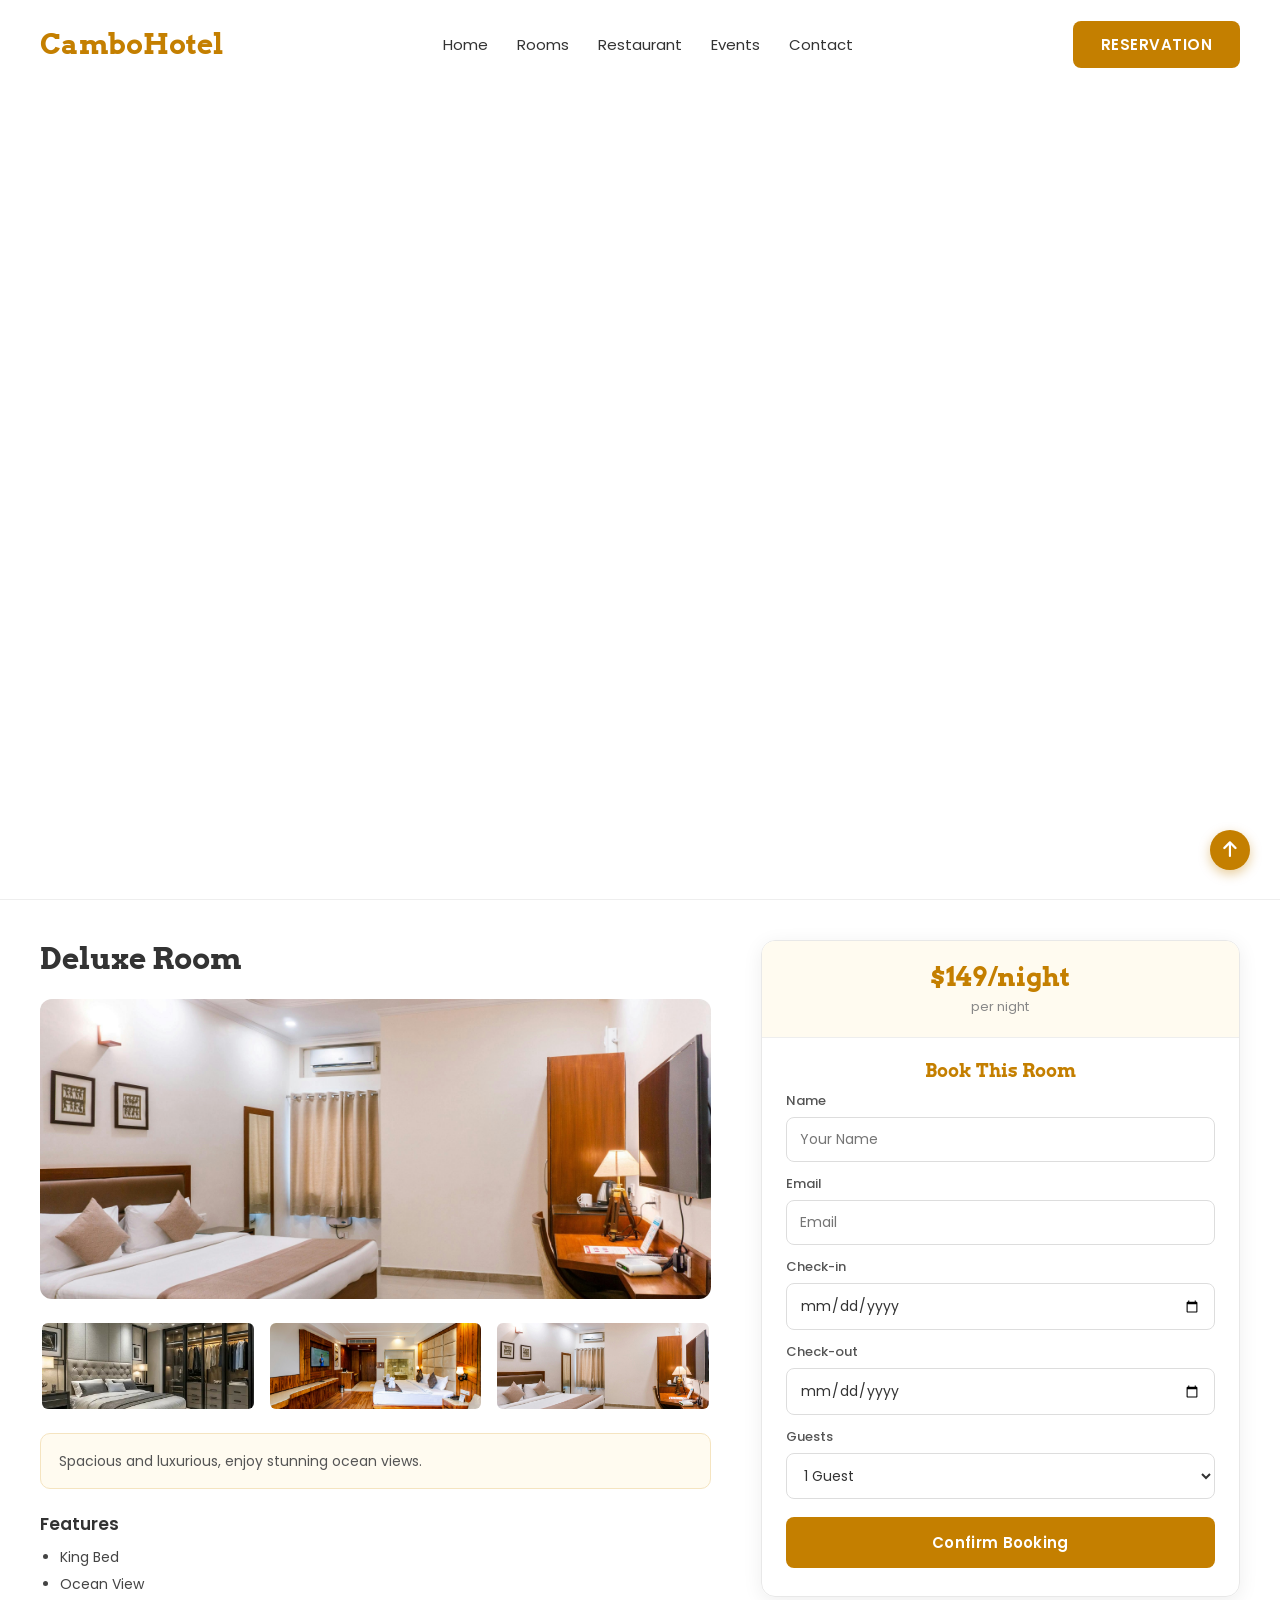
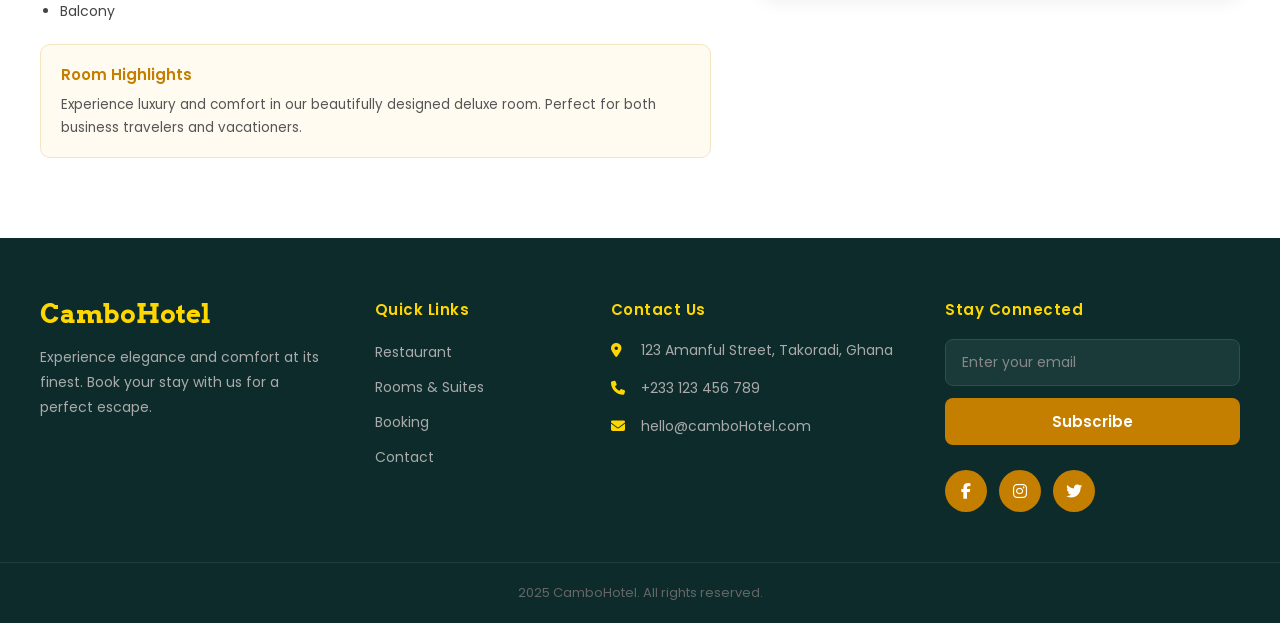
==== booking.html @ f1bf01c2 "Added some new files and css" ====
<!DOCTYPE html>
<html lang="en">
<head>
  <meta charset="UTF-8" />
  <meta name="viewport" content="width=device-width, initial-scale=1.0" />
  <title>CamboHotel - Book a Room</title>
  <link rel="stylesheet" href="css/style.css" />
  <link rel="stylesheet" href="css/booking.css" />
  <link rel="stylesheet" href="https://cdnjs.cloudflare.com/ajax/libs/font-awesome/6.5.0/css/all.min.css" />
</head>
<body id="top">

  <!-- Back to Top -->
  <div class="top-arrow">
    <a href="#top"><i class="fa-solid fa-arrow-up"></i></a>
  </div>

  <!-- ======== NAVBAR ======== -->
  <header class="booking-header">
    <div class="container">
      <div class="navbar">
        <div class="logo"><h2>CamboHotel</h2></div>
        <div class="menu-toggle" id="menu-toggle"><i class="fa-solid fa-bars"></i></div>
        <nav id="nav-menu">
          <ul>
            <li><a href="index.html">Home</a></li>
            <li><a href="rooms.html">Rooms</a></li>
            <li><a href="restaurant.html">Restaurant</a></li>
            <li><a href="events.html">Events</a></li>
            <li><a href="contact.html">Contact</a></li>
          </ul>
        </nav>
        <button class="btn desktop-btn">RESERVATION</button>
      </div>
    </div>
  </header>

  <!-- ======== BOOKING MAIN ======== -->
  <main class="booking-main">
    <div class="container">

      <div class="booking-grid">

        <!-- LEFT: Room Details -->
        <div class="booking-details">

          <h1 class="room-title">Deluxe Room</h1>

          <!-- Main image -->
          <div class="room-main-img">
            <img src="images/deluxe.jpg" alt="Deluxe Room" id="mainRoomImg" />
          </div>

          <!-- Thumbnails -->
          <div class="room-thumbs">
            <img src="images/standard.jpg" alt="Thumb 1" onclick="changeMain(this)" />
            <img src="images/executive.jpg" alt="Thumb 2" onclick="changeMain(this)" />
            <img src="images/deluxe.jpg" alt="Thumb 3" onclick="changeMain(this)" />
          </div>

          <!-- Description -->
          <div class="room-desc-box">
            <p>Spacious and luxurious, enjoy stunning ocean views.</p>
          </div>

          <!-- Features -->
          <div class="room-features">
            <h2>Features</h2>
            <ul>
              <li>King Bed</li>
              <li>Ocean View</li>
              <li>Balcony</li>
            </ul>
          </div>

          <!-- Highlights -->
          <div class="room-highlights">
            <h3>Room Highlights</h3>
            <p>Experience luxury and comfort in our beautifully designed deluxe room. Perfect for both business travelers and vacationers.</p>
          </div>

        </div>

        <!-- RIGHT: Booking Form -->
        <div class="booking-form-col">
          <div class="price-banner">
            <span class="price-amount">$149/night</span>
            <span class="price-label">per night</span>
          </div>

          <h2 class="book-title">Book This Room</h2>

          <form class="book-form">
            <label for="bk-name">Name</label>
            <input type="text" id="bk-name" placeholder="Your Name" />

            <label for="bk-email">Email</label>
            <input type="email" id="bk-email" placeholder="Email" />

            <label for="bk-checkin">Check-in</label>
            <input type="date" id="bk-checkin" />

            <label for="bk-checkout">Check-out</label>
            <input type="date" id="bk-checkout" />

            <label for="bk-guests">Guests</label>
            <select id="bk-guests">
              <option>1 Guest</option>
              <option>2 Guests</option>
              <option>3 Guests</option>
              <option>4 Guests</option>
            </select>

            <button type="submit" class="confirm-btn">Confirm Booking</button>
          </form>
        </div>

      </div>
    </div>
  </main>


  <!-- ======== FOOTER ======== -->
  <footer class="footer">
    <div class="container">
      <div class="footer-grid">
        <div class="footer-col">
          <h2>CamboHotel</h2>
          <p>Experience elegance and comfort at its finest. Book your stay with us for a perfect escape.</p>
        </div>
        <div class="footer-col">
          <h3>Quick Links</h3>
          <ul>
            <li><a href="restaurant.html">Restaurant</a></li>
            <li><a href="rooms.html">Rooms & Suites</a></li>
            <li><a href="booking.html">Booking</a></li>
            <li><a href="contact.html">Contact</a></li>
          </ul>
        </div>
        <div class="footer-contact">
          <h3>Contact Us</h3>
          <p><i class="fa-solid fa-location-dot"></i> 123 Amanful Street, Takoradi, Ghana</p>
          <p><i class="fa-solid fa-phone"></i> +233 123 456 789</p>
          <p><i class="fa-solid fa-envelope"></i> hello@camboHotel.com</p>
        </div>
        <div class="footer-col">
          <h3>Stay Connected</h3>
          <div class="connect">
            <input type="email" placeholder="Enter your email" />
            <button type="button">Subscribe</button>
          </div>
          <div class="social-icons">
            <a href="#" aria-label="Facebook"><i class="fa-brands fa-facebook-f"></i></a>
            <a href="#" aria-label="Instagram"><i class="fa-brands fa-instagram"></i></a>
            <a href="#" aria-label="Twitter"><i class="fa-brands fa-twitter"></i></a>
          </div>
        </div>
      </div>
    </div>
    <div class="footer-bottom">
      <p> 2025 CamboHotel. All rights reserved.</p>
    </div>
  </footer>

  <script src="js/script.js"></script>
</body>
</html>
---- css/style.css ----
@import url('https://fonts.googleapis.com/css2?family=Arvo:ital,wght@0,400;0,700;1,400;1,700&family=Poppins:wght@300;400;500;600;700&display=swap');


*{
    margin: 0;
    padding: 0;
    box-sizing: border-box;
    text-decoration: none;
    font-family: 'Poppins', sans-serif;
}

body {
    overflow-x: hidden;
    color: #333;
}

.container {
    max-width: 1240px;
    margin: auto;
    padding: 0 20px;
}



.top-arrow {
    position: fixed;
    bottom: 30px;
    right: 30px;
    width: 40px;
    height: 40px;
    background: #c47f00;
    color: white;
    display: flex;
    align-items: center;
    justify-content: center;
    border-radius: 50%;
    font-size: 18px;
    cursor: pointer;
    z-index: 1000;
    transition: background 0.3s ease;
    box-shadow: 0 4px 12px rgba(196,127,0,0.4);
}

.top-arrow:hover { background: orange; }
.top-arrow a { color: white; line-height: 1; }

.navbar {
    display: flex;
    align-items: center;
    justify-content: space-between;
    padding: 21px 0;
    position: relative;
}

.logo h2 {
    font-size: 28px;
    color: gold;
    font-family: 'Arvo', serif;
}

nav ul {
    list-style: none;
    display: flex;
    gap: 5px;
}

nav li {
    display: inline-block;
    margin: 0 12px;
}

nav a {
    color: white;
    cursor: pointer;
    font-size: 15px;
    transition: color 0.3s ease;
}

nav a:hover,
nav a.active {
    color: gold;
    text-decoration: underline;
}


.btn {
    color: white;
    background: #c47f00;
    padding: 12px 28px;
    border-radius: 8px;
    border: none;
    outline: none;
    font-size: 15px;
    font-weight: 600;
    cursor: pointer;
    transition: background 0.3s ease;
    letter-spacing: 0.5px;
}

.btn:hover { background: orange; }

.menu-toggle {
    display: none;
    font-size: 24px;
    color: white;
    cursor: pointer;
}


/* ----------------- HEADER------------- */
header {
    background: linear-gradient(rgba(0,0,0,0.52), rgba(0,0,0,0.52)), url(../images/bg.jpg);
    height: 100vh;
    width: 100%;
    color: whitesmoke;
    background-size: cover;
    background-position: center;
    position: relative;
}

.head-content {
    display: flex;
    align-items: center;
    justify-content: space-between;
    gap: 40px;
    padding: 120px 0 90px;
}

.head-details {
    flex: 1;
    max-width: 520px;
}

.head-details h2 {
    font-size: 58px;
    color: white;
    font-family: 'Arvo', serif;
    font-weight: 700;
    line-height: 1.15;
    margin-bottom: 18px;
}

.head-details p {
    font-size: 16px;
    color: rgba(255,255,255,0.88);
    line-height: 1.7;
    margin-bottom: 30px;
    max-width: 420px;
}

.head-btn {
    background: #c47f00;
    color: white;
    padding: 13px 32px;
    border-radius: 8px;
    border: none;
    font-size: 15px;
    font-weight: 600;
    cursor: pointer;
    transition: background 0.3s ease;
    letter-spacing: 0.5px;
}

.head-btn:hover { background: orange; }


.head-form {
    flex: 0 0 360px;
    background: white;
    border-radius: 12px;
    padding: 30px 28px 28px;
    color: #333;
}

.head-form h3 {
    font-size: 18px;
    font-weight: 700;
    color: #c47f00;
    font-family: 'Arvo', serif;
    margin-bottom: 20px;
    text-align: center;
}

.head-form form {
    display: flex;
    flex-direction: column;
    gap: 16px;
}

.form-row {
    display: grid;
    grid-template-columns: 1fr 1fr;
    gap: 14px;
}

.head-form label {
    display: flex;
    flex-direction: column;
    gap: 6px;
    font-size: 12px;
    color: #555;
    font-weight: 500;
}

.head-form label span {
    display: flex;
    align-items: center;
    gap: 5px;
    color: #555;
    font-size: 12px;
}

.head-form label span i {
    color: #c47f00;
    font-size: 11px;
}

.head-form input[type="date"],
.head-form input[type="number"] {
    padding: 10px 12px;
    border: 1px solid #ddd;
    border-radius: 7px;
    font-size: 14px;
    color: #333;
    outline: none;
    width: 100%;
    transition: border-color 0.3s ease;
    background: white;
}

.head-form input[type="date"]:focus,
.head-form input[type="number"]:focus {
    border-color: #c47f00;
}

.check-btn {
    width: 100%;
    padding: 14px;
    background: #c47f00;
    color: white;
    border: none;
    border-radius: 8px;
    font-size: 14px;
    font-weight: 700;
    letter-spacing: 0.8px;
    cursor: pointer;
    transition: background 0.3s ease;
    margin-top: 4px;
}

.check-btn:hover { background: orange; }


/* ----------------------- ROOMS STYLING-------------------- */
header.rooms-header {
    background: linear-gradient(rgba(0,0,0,0.52), rgba(0,0,0,0.52)), url(../images/bg.jpg);
    height: 300px;
    background-size: cover;
    background-position: center;
    color: white;
}

.rooms-hero-content {
    display: flex;
    align-items: center;
    justify-content: center;
    height: calc(300px - 80px); /* subtract navbar height */
}

.rooms-hero-content h1 {
    font-size: 56px;
    font-family: 'Arvo', serif;
    font-weight: 700;
    color: white;
    text-align: center;
}


/* ------------------FILTER BAR STYLING----------------- */
.filter-bar {
    background: #fff;
    border-bottom: 1px solid #eee;
    padding: 18px 0;
}

.filter-inner {
    display: flex;
    align-items: center;
    justify-content: space-between;
    gap: 16px;
    flex-wrap: wrap;
}

.filter-label {
    font-size: 14px;
    font-weight: 600;
    color: #c47f00;
    display: flex;
    align-items: center;
    gap: 7px;
}

.filter-selects {
    display: flex;
    gap: 12px;
}

.filter-selects select {
    padding: 10px 16px;
    border: 1px solid #ddd;
    border-radius: 8px;
    font-size: 14px;
    color: #333;
    background: white;
    cursor: pointer;
    outline: none;
    transition: border-color 0.3s ease;
    font-family: 'Poppins', sans-serif;
    appearance: auto;
}

.filter-selects select:focus {
    border-color: #c47f00;
}


/* --------------------WHY STAY + ROOMS SECTION--------------------- */
.rooms {
    padding: 50px 0 60px;
}

.why-stay {
    text-align: center;
    margin-bottom: 50px;
}

.why-stay h2 {
    font-size: 28px;
    color: #c47f00;
    font-family: 'Arvo', serif;
    margin-bottom: 25px;
}

.why-stay h2::after {
    content: "";
    width: 50px;
    height: 3px;
    background: #c47f00;
    display: block;
    margin: 8px auto 0;
    border-radius: 2px;
}

.why-icons {
    display: flex;
    justify-content: center;
    gap: 90px;
    flex-wrap: wrap;
}

.why-icons div { text-align: center; }

.why-icons i {
    font-size: 28px;
    color: #c47f00;
    margin-bottom: 10px;
    display: block;
}

.why-icons p {
    font-size: 14px;
    color: #555;
}

.rooms-title {
    text-align: center;
    margin-bottom: 40px;
}

.rooms-title h2 {
    font-size: 32px;
    color: #c47f00;
    font-family: 'Arvo', serif;
}

.rooms-content {
    display: flex;
    justify-content: center;
    align-items: stretch;
    gap: 30px;
    flex-wrap: wrap;
}

.rooms-card {
    background-color: white;
    color: #333;
    border-radius: 12px;
    width: 300px;
    display: flex;
    flex-direction: column;
    box-shadow: 0 10px 25px rgba(0,0,0,0.1);
    transition: transform 0.3s ease, box-shadow 0.3s ease;
    overflow: hidden;
}

.rooms-card:hover {
    transform: translateY(-8px);
    box-shadow: 0 18px 40px rgba(0,0,0,0.15);
}

.rooms-card img {
    width: 100%;
    height: 200px;
    object-fit: cover;
    display: block;
}

.card-body {
    padding: 20px;
    display: flex;
    flex-direction: column;
    gap: 8px;
    flex: 1;
}

.card-body h3 {
    font-size: 20px;
    color: #c47f00;
    margin-bottom: 6px;
    font-family: 'Arvo', serif;
}

.card-body p {
    font-size: 14px;
    color: #555;
}

.card-body p i {
    color: #c47f00;
    margin-right: 8px;
    width: 16px;
}

.card-body .btn {
    margin-top: auto;
    width: 100%;
    text-align: center;
    border-radius: 8px;
    font-size: 15px;
    padding: 13px;
}


/* -----------------GALLERY STYLING------------------- */
.gallery {
    padding: 40px 0 60px;
    background: #f9f9f9;
}

.gallery-title {
    text-align: center;
    margin-bottom: 35px;
}

.gallery-title h2 {
    font-size: 32px;
    color: #c47f00;
    font-family: 'Arvo', serif;
}

.gallery-grid {
    display: grid;
    grid-template-columns: repeat(3, 1fr);
    gap: 16px;
}

.gallery-item {
    border-radius: 10px;
    overflow: hidden;
    height: 220px;
}

.gallery-item img {
    width: 100%;
    height: 100%;
    object-fit: cover;
    display: block;
    transition: transform 0.4s ease;
}

.gallery-item:hover img { transform: scale(1.07); }


/* ------------------TESTIMONIALS STYLING -------------------------- */
.testimonials {
    padding: 60px 0;
    background: white;
}

.testimonials-title {
    text-align: center;
    margin-bottom: 40px;
}

.testimonials-title h2 {
    font-size: 32px;
    color: #c47f00;
    font-family: 'Arvo', serif;
}

.testimonial-slider {
    max-width: 560px;
    margin: 0 auto;
    position: relative;
    min-height: 180px;
}

.testimonial-card {
    display: none;
    flex-direction: column;
    align-items: center;
    text-align: center;
    background: #fff;
    border: 1px solid #f0e0c0;
    border-radius: 14px;
    padding: 36px 40px 28px;
    box-shadow: 0 6px 24px rgba(196,127,0,0.09);
}

.testimonial-card.active { display: flex; }

.guest-photo {
    width: 64px;
    height: 64px;
    border-radius: 50%;
    object-fit: cover;
    border: 3px solid #c47f00;
    margin-bottom: 16px;
    background: #eee;
}

.testimonial-text {
    font-size: 15px;
    color: #444;
    font-style: italic;
    line-height: 1.7;
    margin-bottom: 14px;
}

.guest-name {
    font-size: 14px;
    font-weight: 600;
    color: #c47f00;
}

.testimonial-dots {
    display: flex;
    justify-content: center;
    gap: 8px;
    margin-top: 22px;
}

.dot {
    width: 10px;
    height: 10px;
    background: #ddd;
    border-radius: 50%;
    cursor: pointer;
    transition: background 0.3s ease;
    border: none;
}

.dot.active { background: #c47f00; }


/* --------------------CTA + VIDEO STYLING------------------- */
.cta-video {
    background: #f5f5f5;
    padding: 60px 0;
}

.cta-video-grid {
    display: grid;
    grid-template-columns: 1fr 1fr;
    gap: 50px;
    align-items: center;
}

.cta-content h2 {
    font-size: 36px;
    color: #c47f00;
    font-family: 'Arvo', serif;
    line-height: 1.2;
    margin-bottom: 18px;
}

.cta-content p {
    font-size: 15px;
    color: #666;
    line-height: 1.8;
    margin-bottom: 28px;
    max-width: 380px;
}

.cta-video-wrap {
    border-radius: 12px;
    overflow: hidden;
    box-shadow: 0 10px 40px rgba(0,0,0,0.15);
}

.cta-video-wrap iframe {
    display: block;
    border-radius: 12px;
}

/* --------CONTACT STYLING----------- */

.contact-header {
    background: white;
    height: auto;
}

/* MAIN GRID */
.contact-content {
    padding: 60px 0 80px;
    display: grid;
    grid-template-columns: 1fr 1fr;
    gap: 50px;
    align-items: start;
}


.contact-title {
    grid-column: 1 / -1;
    text-align: center;
    margin-bottom: 20px;
}

.contact-title h1 {
    font-size: 42px;
    color: #c47f00;
    font-family: 'Arvo', serif;
    font-weight: 700;
}

.contact-title h1::after {
    content: "";
    display: block;
    width: 60px;
    height: 3px;
    background: #c47f00;
    margin: 10px auto 0;
}


.contact-detailsright {
    grid-column: 1; 
}

.contact-detailsright p {
    display: flex;
    gap: 14px;
    font-size: 16px;
    color: #444;
}

.contact-detailsright i {
    color: #c47f00;
}

/* RIGHT SIDE (FORM) */
.contact-detailsleft {
    grid-column: 2; 
    background: #fff;
    border: 1px solid #f0e0c0;
    border-radius: 16px;
    padding: 20px 20px;
    box-shadow: 0 8px 32px rgba(196, 127, 0, 0.10);
    height: fit-content;
}

/* FORM */
.contact-detailsleft form {
    display: flex;
    flex-direction: column;
    gap: 10px;
}

.contact-detailsleft input,
.contact-detailsleft textarea {
    padding: 10px 10px;
    border: 1px solid #ddd;
    border-radius: 9px;
    font-size: 15px;
    background: #fafafa;
    width: 100%;
}

.contact-detailsleft textarea {
    min-height: 80px;
    resize: vertical;
}

/* BUTTON */
.send-btn {
    display: inline-block;
    background: #c47f00;
    color: white;
    padding: 12px;
    border-radius: 9px;
    text-align: center;
    cursor: pointer;
}

.send-btn:hover {
    background: orange;
}
header.events-header {
  background: #fff;
  border-bottom: 1px solid #eee;
  position: sticky;
  top: 0;
  z-index: 100;
}
 
header.events-header .logo h2 { color: #c47f00; }
header.events-header nav a { color: #333; }
header.events-header nav a:hover,
header.events-header nav a.active { color: #c47f00; text-decoration: underline; }
header.events-header .menu-toggle { color: #333; }
 
/* -------- EVENTS MAIN -------- */
.events-main {
  background: #fff;
  padding: 50px 0 80px;
}
 
.events-title {
  text-align: center;
  margin-bottom: 44px;
}
 
.events-title h1 {
  font-size: 46px;
  font-family: 'Arvo', serif;
  font-weight: 700;
  color: #c47f00;
}
 
/* -------- EVENTS CARDS GRID -------- */
.events-content {
  display: flex;
  justify-content: center;
  align-items: stretch;
  gap: 30px;
  flex-wrap: wrap;
}
 
/* -------- SINGLE EVENT CARD -------- */
.events-card {
  background: #fff;
  border-radius: 14px;
  width: 340px;
  display: flex;
  flex-direction: column;
  overflow: hidden;
  box-shadow: 0 4px 20px rgba(0,0,0,0.10);
  transition: transform 0.3s ease, box-shadow 0.3s ease;
  color: #333;
}
 
.events-card:hover {
  transform: translateY(-6px);
  box-shadow: 0 14px 36px rgba(0,0,0,0.15);
}
 
.events-card img {
  width: 100%;
  height: 220px;
  object-fit: cover;
  display: block;
}
 
/* -------- CARD BODY -------- */
.events-card .card-body {
  padding: 22px 22px 26px;
  display: flex;
  flex-direction: column;
  gap: 10px;
  flex: 1;
}
 
.events-card .card-body h3 {
  font-size: 19px;
  font-family: 'Arvo', serif;
  color: #c47f00;
  margin-bottom: 2px;
}
 
.events-card .card-body .event-date {
  font-size: 13.5px;
  color: #444;
  font-weight: 400;
}
 
.events-card .card-body .event-desc {
  font-size: 13.5px;
  color: #666;
  line-height: 1.65;
}

/* -------- BOOKING NAVBAR (light bg) -------- */
header.booking-header {
  background: #fff;
  border-bottom: 1px solid #eee;
  position: sticky;
  top: 0;
  z-index: 100;
}
 
header.booking-header .logo h2 { color: #c47f00; }
header.booking-header nav a { color: #333; }
header.booking-header nav a:hover,
header.booking-header nav a.active { color: #c47f00; text-decoration: underline; }
header.booking-header .menu-toggle { color: #333; }
 
/* -------- BOOKING MAIN -------- */
.booking-main {
  background: #fff;
  padding: 40px 0 80px;
}
 
/* -------- TWO-COLUMN GRID -------- */
.booking-grid {
  display: grid;
  grid-template-columns: 1.4fr 1fr;
  gap: 50px;
  align-items: start;
}
 
/* ======== LEFT: ROOM DETAILS ======== */
.booking-details { display: flex; flex-direction: column; gap: 22px; }
 
.room-title {
  font-size: 30px;
  font-family: 'Arvo', serif;
  font-weight: 700;
  color: #333;
}
 
/* Main image */
.room-main-img {
  border-radius: 12px;
  overflow: hidden;
  width: 100%;
}
 
.room-main-img img {
  width: 100%;
  height: 300px;
  object-fit: cover;
  display: block;
  cursor: pointer;
  transition: transform 0.4s ease;
}
.room-main-img img:hover { transform: scale(1.02); }
 
/* Thumbnails */
.room-thumbs {
  display: flex;
  gap: 12px;
}
 
.room-thumbs img {
  width: calc(33.33% - 8px);
  height: 90px;
  object-fit: cover;
  border-radius: 8px;
  cursor: pointer;
  border: 2px solid transparent;
  transition: border-color 0.2s ease, opacity 0.2s ease;
}
.room-thumbs img:hover { border-color: #c47f00; opacity: 0.88; }
 
/* Description box */
.room-desc-box {
  background: #fffbf0;
  border-radius: 10px;
  padding: 16px 18px;
  font-size: 14px;
  color: #555;
  line-height: 1.6;
  border: 1px solid #f5e4c0;
}
 
/* Features */
.room-features h2 {
  font-size: 17px;
  font-weight: 600;
  color: #333;
  margin-bottom: 10px;
}
 
.room-features ul {
  list-style: disc;
  padding-left: 20px;
  display: flex;
  flex-direction: column;
  gap: 6px;
}
 
.room-features ul li { font-size: 14px; color: #444; }
 
/* Highlights */
.room-highlights {
  background: #fffbf0;
  border-radius: 10px;
  padding: 18px 20px;
  border: 1px solid #f5e4c0;
}
 
.room-highlights h3 {
  font-size: 15px;
  font-weight: 600;
  color: #c47f00;
  margin-bottom: 8px;
}
 
.room-highlights p { font-size: 13.5px; color: #555; line-height: 1.65; }
 
/* ======== RIGHT: BOOKING FORM ======== */
.booking-form-col {
  border: 1px solid #e8e8e8;
  border-radius: 14px;
  padding: 0 0 28px 0;
  overflow: hidden;
  box-shadow: 0 4px 20px rgba(0,0,0,0.07);
  position: sticky;
  top: 90px;
}
 
/* Price banner */
.price-banner {
  background: #fffbf0;
  padding: 20px 24px;
  text-align: center;
  border-bottom: 1px solid #eee;
  display: flex;
  flex-direction: column;
  gap: 4px;
}
 
.price-amount {
  font-size: 26px;
  font-weight: 700;
  color: #c47f00;
  font-family: 'Arvo', serif;
}
 
.price-label {
  font-size: 13px;
  color: #888;
}
 
/* Book This Room heading */
.book-title {
  font-size: 18px;
  font-family: 'Arvo', serif;
  font-weight: 700;
  color: #c47f00;
  text-align: center;
  padding: 22px 24px 10px;
}
 
/* Form */
.book-form {
  display: flex;
  flex-direction: column;
  gap: 12px;
  padding: 0 24px;
}
 
.book-form label {
  font-size: 13px;
  font-weight: 500;
  color: #555;
  margin-bottom: -6px;
}
 
.book-form input,
.book-form select {
  padding: 11px 13px;
  border: 1px solid #ddd;
  border-radius: 8px;
  font-size: 14px;
  color: #333;
  background: #fff;
  width: 100%;
  outline: none;
  transition: border-color 0.3s ease;
  font-family: 'Poppins', sans-serif;
}
 
.book-form input:focus,
.book-form select:focus { border-color: #c47f00; }
 
/* Confirm button */
.confirm-btn {
  width: 100%;
  padding: 14px;
  background: #c47f00;
  color: white;
  border: none;
  border-radius: 8px;
  font-size: 15px;
  font-weight: 600;
  cursor: pointer;
  transition: background 0.3s ease;
  margin-top: 6px;
  letter-spacing: 0.3px;
}
.confirm-btn:hover { background: orange; }

/* ----------------------- ROOMS STYLING-------------------- */
header.rooms-header {
    background: linear-gradient(rgba(0,0,0,0.52), rgba(0,0,0,0.52)), url(../images/bg.jpg);
    height: 300px;
    background-size: cover;
    background-position: center;
    color: white;
}

.rooms-hero-content {
    display: flex;
    align-items: center;
    justify-content: center;
    height: calc(300px - 80px);
}

.rooms-hero-content h1 {
    font-size: 56px;
    font-family: 'Arvo', serif;
    font-weight: 700;
    color: white;
    text-align: center;
}


/* ------------------FILTER BAR STYLING----------------- */
.filter-bar {
    background: #fff;
    border-bottom: 1px solid #eee;
    padding: 18px 0;
}

.filter-inner {
    display: flex;
    align-items: center;
    justify-content: space-between;
    gap: 16px;
    flex-wrap: wrap;
}

.filter-label {
    font-size: 14px;
    font-weight: 600;
    color: #c47f00;
    display: flex;
    align-items: center;
    gap: 7px;
}

.filter-selects {
    display: flex;
    gap: 12px;
}

.filter-selects select {
    padding: 10px 16px;
    border: 1px solid #ddd;
    border-radius: 8px;
    font-size: 14px;
    color: #333;
    background: white;
    cursor: pointer;
    outline: none;
    transition: border-color 0.3s ease;
    font-family: 'Poppins', sans-serif;
    appearance: auto;
}

.filter-selects select:focus {
    border-color: #c47f00;
}


/* --------------------WHY STAY + ROOMS SECTION--------------------- */
.rooms {
    padding: 50px 0 60px;
}

.why-stay {
    text-align: center;
    margin-bottom: 50px;
}

.why-stay h2 {
    font-size: 28px;
    color: #c47f00;
    font-family: 'Arvo', serif;
    margin-bottom: 25px;
}

.why-stay h2::after {
    content: "";
    width: 50px;
    height: 3px;
    background: #c47f00;
    display: block;
    margin: 8px auto 0;
    border-radius: 2px;
}

.why-icons {
    display: flex;
    justify-content: center;
    gap: 90px;
    flex-wrap: wrap;
}

.why-icons div { text-align: center; }

.why-icons i {
    font-size: 28px;
    color: #c47f00;
    margin-bottom: 10px;
    display: block;
}

.why-icons p {
    font-size: 14px;
    color: #555;
}

.rooms-title {
    text-align: center;
    margin-bottom: 40px;
}

.rooms-title h2 {
    font-size: 32px;
    color: #c47f00;
    font-family: 'Arvo', serif;
}

.rooms-content {
    display: flex;
    justify-content: center;
    align-items: stretch;
    gap: 30px;
    flex-wrap: wrap;
}

.rooms-card {
    background-color: white;
    color: #333;
    border-radius: 12px;
    width: 300px;
    display: flex;
    flex-direction: column;
    box-shadow: 0 10px 25px rgba(0,0,0,0.1);
    transition: transform 0.3s ease, box-shadow 0.3s ease;
    overflow: hidden;
}

.rooms-card:hover {
    transform: translateY(-8px);
    box-shadow: 0 18px 40px rgba(0,0,0,0.15);
}

.rooms-card img {
    width: 100%;
    height: 200px;
    object-fit: cover;
    display: block;
}

.card-body {
    padding: 20px;
    display: flex;
    flex-direction: column;
    gap: 8px;
    flex: 1;
}

.card-body h3 {
    font-size: 20px;
    color: #c47f00;
    margin-bottom: 6px;
    font-family: 'Arvo', serif;
}

.card-body p {
    font-size: 14px;
    color: #555;
}

.card-body p i {
    color: #c47f00;
    margin-right: 8px;
    width: 16px;
}

.card-body .btn {
    margin-top: auto;
    width: 100%;
    text-align: center;
    border-radius: 8px;
    font-size: 15px;
    padding: 13px;
}


/* -----------------GALLERY STYLING------------------- */
.gallery {
    padding: 40px 0 60px;
    background: #f9f9f9;
}

.gallery-title {
    text-align: center;
    margin-bottom: 35px;
}

.gallery-title h2 {
    font-size: 32px;
    color: #c47f00;
    font-family: 'Arvo', serif;
}

.gallery-grid {
    display: grid;
    grid-template-columns: repeat(3, 1fr);
    gap: 16px;
}

.gallery-item {
    border-radius: 10px;
    overflow: hidden;
    height: 220px;
}

.gallery-item img {
    width: 100%;
    height: 100%;
    object-fit: cover;
    display: block;
    transition: transform 0.4s ease;
}

.gallery-item:hover img { transform: scale(1.07); }


/* ------------------TESTIMONIALS STYLING -------------------------- */
.testimonials {
    padding: 60px 0;
    background: white;
}

.testimonials-title {
    text-align: center;
    margin-bottom: 40px;
}

.testimonials-title h2 {
    font-size: 32px;
    color: #c47f00;
    font-family: 'Arvo', serif;
}

.testimonial-slider {
    max-width: 560px;
    margin: 0 auto;
    position: relative;
    min-height: 180px;
}

.testimonial-card {
    display: none;
    flex-direction: column;
    align-items: center;
    text-align: center;
    background: #fff;
    border: 1px solid #f0e0c0;
    border-radius: 14px;
    padding: 36px 40px 28px;
    box-shadow: 0 6px 24px rgba(196,127,0,0.09);
}

.testimonial-card.active { display: flex; }

.guest-photo {
    width: 64px;
    height: 64px;
    border-radius: 50%;
    object-fit: cover;
    border: 3px solid #c47f00;
    margin-bottom: 16px;
    background: #eee;
}

.testimonial-text {
    font-size: 15px;
    color: #444;
    font-style: italic;
    line-height: 1.7;
    margin-bottom: 14px;
}

.guest-name {
    font-size: 14px;
    font-weight: 600;
    color: #c47f00;
}

.testimonial-dots {
    display: flex;
    justify-content: center;
    gap: 8px;
    margin-top: 22px;
}

.dot {
    width: 10px;
    height: 10px;
    background: #ddd;
    border-radius: 50%;
    cursor: pointer;
    transition: background 0.3s ease;
    border: none;
}

.dot.active { background: #c47f00; }


/* --------------------CTA + VIDEO STYLING------------------- */
.cta-video {
    background: #f5f5f5;
    padding: 60px 0;
}

.cta-video-grid {
    display: grid;
    grid-template-columns: 1fr 1fr;
    gap: 50px;
    align-items: center;
}

.cta-content h2 {
    font-size: 36px;
    color: #c47f00;
    font-family: 'Arvo', serif;
    line-height: 1.2;
    margin-bottom: 18px;
}

.cta-content p {
    font-size: 15px;
    color: #666;
    line-height: 1.8;
    margin-bottom: 28px;
    max-width: 380px;
}

.cta-video-wrap {
    border-radius: 12px;
    overflow: hidden;
    box-shadow: 0 10px 40px rgba(0,0,0,0.15);
}

.cta-video-wrap iframe {
    display: block;
    border-radius: 12px;
}






/* ---------------------FOOTER STYLING------------------- */
.footer {
    background-color: #0d2b2b;
    color: #ccc;
    padding: 60px 0 0 0;
}

.footer-grid {
    display: grid;
    grid-template-columns: 1.5fr 1fr 1.5fr 1.5fr;
    gap: 40px;
    padding-bottom: 50px;
}

.footer-col h2 {
    font-size: 26px;
    color: gold;
    margin-bottom: 15px;
    font-weight: 700;
    font-family: 'Arvo', serif;
}

.footer-col > p {
    font-size: 14px;
    color: #aaa;
    line-height: 1.8;
}

.footer-col h3,
.footer-contact h3 {
    font-size: 15px;
    color: gold;
    margin-bottom: 18px;
    font-weight: 600;
    letter-spacing: 0.5px;
}

.footer-col ul {
    list-style: none;
    padding: 0;
    margin: 0;
}

.footer-col ul li { margin-bottom: 10px; }

.footer-col ul li a {
    color: #aaa;
    font-size: 14px;
    transition: color 0.3s ease;
}

.footer-col ul li a:hover { color: gold; }

.footer-contact p {
    font-size: 14px;
    color: #aaa;
    margin-bottom: 14px;
    line-height: 1.7;
}

.footer-contact p i {
    color: gold;
    margin-right: 10px;
    width: 16px;
}

.connect {
    display: flex;
    flex-direction: column;
    gap: 12px;
    margin-bottom: 25px;
}

.connect input[type="email"] {
    padding: 12px 16px;
    border-radius: 8px;
    border: 1px solid #2e4f4f;
    background-color: #1a3a3a;
    color: #fff;
    font-size: 14px;
    outline: none;
    width: 100%;
    transition: border 0.3s ease;
}

.connect input[type="email"]::placeholder { color: #888; }

.connect input[type="email"]:focus { border-color: gold; }

.connect button {
    padding: 12px 0;
    background-color: #c47f00;
    color: white;
    border: none;
    border-radius: 8px;
    font-size: 15px;
    font-weight: 600;
    cursor: pointer;
    width: 100%;
    transition: background 0.3s ease;
}

.connect button:hover { background-color: orange; }

.social-icons { display: flex; gap: 12px; }

.social-icons a {
    display: flex;
    align-items: center;
    justify-content: center;
    width: 42px;
    height: 42px;
    background-color: #c47f00;
    color: white;
    border-radius: 50%;
    font-size: 16px;
    transition: background 0.3s ease, transform 0.2s ease;
}

.social-icons a:hover {
    background-color: orange;
    transform: scale(1.1);
}

.footer-bottom {
    border-top: 1px solid #1e3f3f;
    text-align: center;
    padding: 20px 0;
}

.footer-bottom p {
    font-size: 13px;
    color: #666;
}



/* ============================================================
   RESPONSIVE — TABLET (max 991px)
   ============================================================ */
@media (max-width: 991px) {

    .footer-grid {
        grid-template-columns: 1fr 1fr;
        gap: 30px;
    }

    .rooms-card { width: 280px; }

    .head-details h2 { font-size: 46px; }

    .cta-video-grid {
        grid-template-columns: 1fr;
        gap: 30px;
    }

    .gallery-grid {
        grid-template-columns: repeat(2, 1fr);
    }

    .why-icons { gap: 50px; }
}


/* ============================================================
   RESPONSIVE — MOBILE (max 767px)
   ============================================================ */
@media (max-width: 767px) {

    /* Hamburger */
    .menu-toggle { display: block; }

    .desktop-btn { display: none; }

    nav {
        display: none;
        width: 100%;
        background: rgba(0,0,0,0.92);
        position: absolute;
        top: 70px;
        left: 0;
        z-index: 999;
        border-top: 1px solid rgba(255,255,255,0.1);
    }

    nav.open { display: block; }

    /* Mobile reservation button inside nav */
    nav.open::after {
        content: "RESERVATION";
        display: block;
        margin: 10px 20px 20px;
        background: #c47f00;
        color: white;
        text-align: center;
        padding: 13px;
        border-radius: 8px;
        font-weight: 600;
        font-size: 15px;
        letter-spacing: 0.5px;
        cursor: pointer;
    }

    nav ul {
        flex-direction: column;
        align-items: center;
        padding: 20px 0;
        gap: 0;
    }

    nav li {
        width: 100%;
        text-align: center;
        margin: 0;
        border-bottom: 1px solid rgba(255,255,255,0.07);
    }

    nav li:last-child { border-bottom: none; }

    nav a {
        display: block;
        padding: 14px 0;
        font-size: 15px;
        color: white;
    }

    nav a:hover,
    nav a.active {
        color: gold;
        text-decoration: none;
        background: rgba(255,255,255,0.05);
    }

    /* Homepage header */
    header { height: auto; min-height: 100vh; }

    .head-content {
        flex-direction: column;
        padding: 60px 0 50px;
        gap: 30px;
    }

    .head-details { max-width: 100%; }

    .head-details h2 { font-size: 38px; }

    .head-form { flex: none; width: 100%; }

    /* Rooms page header */
    header.rooms-header { height: 220px; }

    .rooms-hero-content { height: calc(220px - 70px); }

    .rooms-hero-content h1 { font-size: 38px; }

    /* Filter bar */
    .filter-inner { flex-direction: column; align-items: flex-start; }

    /* Room cards */
    .rooms-content { flex-direction: column; align-items: center; }

    .rooms-card { width: 100%; max-width: 420px; }

    /* Gallery */
    .gallery-grid { grid-template-columns: repeat(2, 1fr); }

    .why-icons { gap: 40px; }

    /* Footer */
    .footer-grid { grid-template-columns: 1fr 1fr; gap: 25px; }

    .social-icons { justify-content: flex-start; }
}


/* ============================================================
   RESPONSIVE — SMALL PHONES (max 480px)
   ============================================================ */
@media (max-width: 480px) {

    .container { padding: 0 16px; }

    .logo h2 { font-size: 22px; }

    nav { top: 62px; }

    /* Homepage */
    header { min-height: 280px; }

    .head-details h2 { font-size: 28px; }

    /* Rooms page header */
    header.rooms-header { height: 180px; }

    .rooms-hero-content h1 { font-size: 30px; }

    /* Rooms */
    .rooms-title h2 { font-size: 22px; }

    .rooms-card { max-width: 100%; }

    .rooms-card img { height: 175px; }

    .card-body h3 { font-size: 18px; }

    /* Gallery */
    .gallery-grid { grid-template-columns: 1fr; }

    .gallery-item { height: 200px; }

    /* Footer */
    .footer-grid { grid-template-columns: 1fr; }

    .footer-col h2 { font-size: 20px; }

    .footer-col h3,
    .footer-contact h3 { font-size: 13px; }

    .footer-col p,
    .footer-contact p,
    .footer-col ul li a { font-size: 13px; }

    .connect input[type="email"],
    .connect button { font-size: 13px; }

    .social-icons a { width: 38px; height: 38px; font-size: 14px; }

    .footer-bottom p { font-size: 12px; }

    /* Back to top */
    .top-arrow {
        bottom: 20px;
        right: 16px;
        width: 36px;
        height: 36px;
        font-size: 16px;
    }

    /* CTA */
    .cta-content h2 { font-size: 26px; }

    /* Filter selects */
    .filter-selects { flex-direction: column; width: 100%; }

    .filter-selects select { width: 100%; }
}
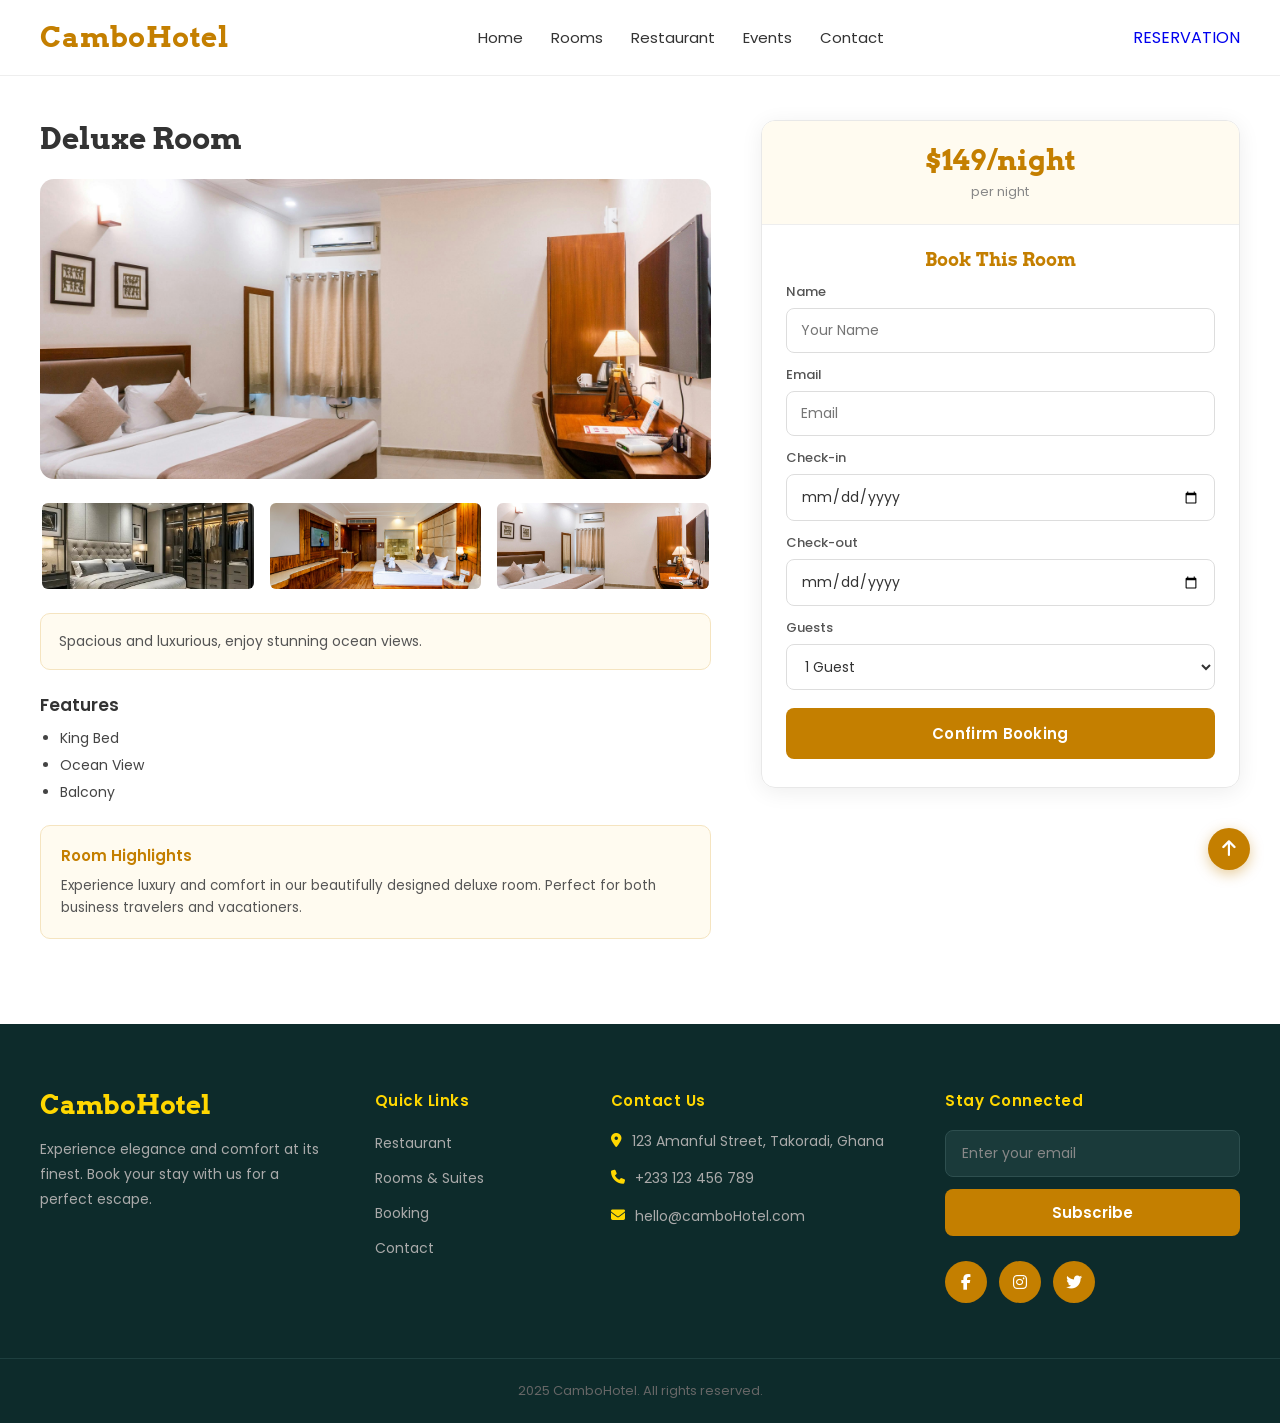
==== commit 93b7f6e9: "added something to the header" ====
--- a/booking.html
+++ b/booking.html
@@ -30,7 +30,7 @@
             <li><a href="contact.html">Contact</a></li>
           </ul>
         </nav>
-        <button class="btn desktop-btn">RESERVATION</button>
+         <a href="booking.html" class="desktop-btn">RESERVATION</a>
       </div>
     </div>
   </header>
--- a/css/style.css
+++ b/css/style.css
@@ -1,753 +1,775 @@
+
+
 @import url('https://fonts.googleapis.com/css2?family=Arvo:ital,wght@0,400;0,700;1,400;1,700&family=Poppins:wght@300;400;500;600;700&display=swap');
 
 
-*{
-    margin: 0;
-    padding: 0;
-    box-sizing: border-box;
-    text-decoration: none;
-    font-family: 'Poppins', sans-serif;
-}
+* {
+  margin: 0;
+  padding: 0;
+  box-sizing: border-box;
+  text-decoration: none;
+}
+
+html { scroll-behavior: smooth; }
 
 body {
-    overflow-x: hidden;
-    color: #333;
-}
+  font-family: 'Poppins', sans-serif;
+  overflow-x: hidden;
+  color: #333;
+  background: #fff;
+}
+
+img { display: block; max-width: 100%; }
 
 .container {
-    max-width: 1240px;
-    margin: auto;
-    padding: 0 20px;
-}
-
+  max-width: 1240px;
+  margin: 0 auto;
+  padding: 0 20px;
+}
 
 
 .top-arrow {
-    position: fixed;
-    bottom: 30px;
-    right: 30px;
-    width: 40px;
-    height: 40px;
-    background: #c47f00;
-    color: white;
-    display: flex;
-    align-items: center;
-    justify-content: center;
-    border-radius: 50%;
-    font-size: 18px;
-    cursor: pointer;
-    z-index: 1000;
-    transition: background 0.3s ease;
-    box-shadow: 0 4px 12px rgba(196,127,0,0.4);
-}
-
-.top-arrow:hover { background: orange; }
-.top-arrow a { color: white; line-height: 1; }
+  position: fixed;
+  bottom: 30px;
+  right: 30px;
+  width: 42px;
+  height: 42px;
+  background: #c47f00;
+  color: #fff;
+  display: flex;
+  align-items: center;
+  justify-content: center;
+  border-radius: 50%;
+  font-size: 18px;
+  cursor: pointer;
+  z-index: 1000;
+  transition: background 0.3s ease, transform 0.2s ease;
+  box-shadow: 0 4px 14px rgba(196,127,0,0.4);
+}
+.top-arrow:hover { background: orange; transform: translateY(-3px); }
+.top-arrow a { color: #fff; line-height: 1; display: flex; align-items: center; }
+
 
 .navbar {
-    display: flex;
-    align-items: center;
-    justify-content: space-between;
-    padding: 21px 0;
-    position: relative;
+  display: flex;
+  align-items: center;
+  justify-content: space-between;
+  padding: 20px 0;
+  position: relative;
 }
 
 .logo h2 {
-    font-size: 28px;
-    color: gold;
-    font-family: 'Arvo', serif;
+  font-family: 'Arvo', serif;
+  font-size: 28px;
+  color: gold;
+  letter-spacing: 0.5px;
 }
 
 nav ul {
-    list-style: none;
-    display: flex;
-    gap: 5px;
-}
-
-nav li {
-    display: inline-block;
-    margin: 0 12px;
-}
-
+  list-style: none;
+  display: flex;
+  gap: 4px;
+}
+nav li { display: inline-block; margin: 0 12px; }
 nav a {
-    color: white;
-    cursor: pointer;
-    font-size: 15px;
-    transition: color 0.3s ease;
-}
-
-nav a:hover,
-nav a.active {
-    color: gold;
-    text-decoration: underline;
-}
+  color: #fff;
+  cursor: pointer;
+  font-size: 15px;
+  font-family: 'Poppins', sans-serif;
+  font-weight: 400;
+  transition: color 0.3s ease;
+}
+nav a:hover, nav a.active {
+  color: gold;
+  text-decoration: underline;
+}
+
+/* Light-nav variant (booking, events, contact, restaurant) */
+header.booking-header nav a,
+header.events-header nav a,
+header.contact-header nav a,
+header.restaurant-header nav a { color: #333; }
+
+header.booking-header nav a:hover,
+header.booking-header nav a.active,
+header.events-header nav a:hover,
+header.events-header nav a.active,
+header.contact-header nav a:hover,
+header.contact-header nav a.active,
+header.restaurant-header nav a:hover,
+header.restaurant-header nav a.active { color: #c47f00; text-decoration: underline; }
+
+header.booking-header .logo h2,
+header.events-header .logo h2,
+header.contact-header .logo h2,
+header.restaurant-header .logo h2 { color: #c47f00; }
+
+header.booking-header .menu-toggle,
+header.events-header .menu-toggle,
+header.contact-header .menu-toggle,
+header.restaurant-header .menu-toggle { color: #333; }
 
 
 .btn {
-    color: white;
-    background: #c47f00;
-    padding: 12px 28px;
-    border-radius: 8px;
-    border: none;
-    outline: none;
-    font-size: 15px;
-    font-weight: 600;
-    cursor: pointer;
-    transition: background 0.3s ease;
-    letter-spacing: 0.5px;
-}
-
-.btn:hover { background: orange; }
-
+  color: #fff;
+  background: #c47f00;
+  padding: 12px 28px;
+  border-radius: 8px;
+  border: none;
+  outline: none;
+  font-size: 15px;
+  font-weight: 600;
+  font-family: 'Poppins', sans-serif;
+  cursor: pointer;
+  transition: background 0.3s ease, transform 0.2s ease;
+  letter-spacing: 0.5px;
+  display: inline-block;
+}
+.btn:hover { background: orange; transform: translateY(-1px); }
+
+.head-btn {
+  background: #c47f00;
+  color: #fff;
+  padding: 13px 32px;
+  border-radius: 8px;
+  border: none;
+  font-size: 15px;
+  font-weight: 600;
+  font-family: 'Poppins', sans-serif;
+  cursor: pointer;
+  transition: background 0.3s ease, transform 0.2s ease;
+  letter-spacing: 0.5px;
+  display: inline-block;
+}
+.head-btn:hover { background: orange; transform: translateY(-1px); }
+
+/* Hamburger toggle */
 .menu-toggle {
-    display: none;
-    font-size: 24px;
-    color: white;
-    cursor: pointer;
-}
-
-
-/* ----------------- HEADER------------- */
+  display: none;
+  font-size: 24px;
+  color: #fff;
+  cursor: pointer;
+  z-index: 1001;
+}
+
+/* Desktop nav button */
+.desktop-btn { /* inherits .btn */ }
+
+/* ============================================================
+   HOMEPAGE HEADER / HERO
+   ============================================================ */
 header {
-    background: linear-gradient(rgba(0,0,0,0.52), rgba(0,0,0,0.52)), url(../images/bg.jpg);
-    height: 100vh;
-    width: 100%;
-    color: whitesmoke;
-    background-size: cover;
-    background-position: center;
-    position: relative;
+  background: linear-gradient(rgba(0,0,0,0.52), rgba(0,0,0,0.52)),
+              url('../images/bg.jpg') center/cover no-repeat;
+  min-height: 100vh;
+  color: #f5f5f5;
+  position: relative;
 }
 
 .head-content {
-    display: flex;
-    align-items: center;
-    justify-content: space-between;
-    gap: 40px;
-    padding: 120px 0 90px;
+  display: flex;
+  align-items: center;
+  justify-content: space-between;
+  gap: 40px;
+  padding: 120px 0 90px;
 }
 
 .head-details {
-    flex: 1;
-    max-width: 520px;
-}
-
+  flex: 1;
+  max-width: 520px;
+}
 .head-details h2 {
-    font-size: 58px;
-    color: white;
-    font-family: 'Arvo', serif;
-    font-weight: 700;
-    line-height: 1.15;
-    margin-bottom: 18px;
-}
-
+  font-family: 'Arvo', serif;
+  font-size: 58px;
+  color: #fff;
+  font-weight: 700;
+  line-height: 1.15;
+  margin-bottom: 18px;
+}
 .head-details p {
-    font-size: 16px;
-    color: rgba(255,255,255,0.88);
-    line-height: 1.7;
-    margin-bottom: 30px;
-    max-width: 420px;
-}
-
-.head-btn {
-    background: #c47f00;
-    color: white;
-    padding: 13px 32px;
-    border-radius: 8px;
-    border: none;
-    font-size: 15px;
-    font-weight: 600;
-    cursor: pointer;
-    transition: background 0.3s ease;
-    letter-spacing: 0.5px;
-}
-
-.head-btn:hover { background: orange; }
-
-
+  font-size: 16px;
+  color: rgba(255,255,255,0.88);
+  line-height: 1.75;
+  margin-bottom: 30px;
+  max-width: 420px;
+}
+
+/* Booking form inside hero */
 .head-form {
-    flex: 0 0 360px;
-    background: white;
-    border-radius: 12px;
-    padding: 30px 28px 28px;
-    color: #333;
-}
-
+  flex: 0 0 360px;
+  background: #fff;
+  border-radius: 14px;
+  padding: 32px 28px 28px;
+  color: #333;
+  box-shadow: 0 20px 50px rgba(0,0,0,0.25);
+}
 .head-form h3 {
-    font-size: 18px;
-    font-weight: 700;
-    color: #c47f00;
-    font-family: 'Arvo', serif;
-    margin-bottom: 20px;
-    text-align: center;
-}
-
+  font-family: 'Arvo', serif;
+  font-size: 18px;
+  font-weight: 700;
+  color: #c47f00;
+  margin-bottom: 22px;
+  text-align: center;
+}
 .head-form form {
-    display: flex;
-    flex-direction: column;
-    gap: 16px;
-}
-
+  display: flex;
+  flex-direction: column;
+  gap: 16px;
+}
 .form-row {
-    display: grid;
-    grid-template-columns: 1fr 1fr;
-    gap: 14px;
-}
-
+  display: grid;
+  grid-template-columns: 1fr 1fr;
+  gap: 14px;
+}
 .head-form label {
-    display: flex;
-    flex-direction: column;
-    gap: 6px;
-    font-size: 12px;
-    color: #555;
-    font-weight: 500;
-}
-
+  display: flex;
+  flex-direction: column;
+  gap: 6px;
+  font-size: 12px;
+  color: #555;
+  font-weight: 500;
+}
 .head-form label span {
-    display: flex;
-    align-items: center;
-    gap: 5px;
-    color: #555;
-    font-size: 12px;
-}
-
-.head-form label span i {
-    color: #c47f00;
-    font-size: 11px;
-}
+  display: flex;
+  align-items: center;
+  gap: 5px;
+  color: #555;
+  font-size: 12px;
+}
+.head-form label span i { color: #c47f00; font-size: 11px; }
 
 .head-form input[type="date"],
 .head-form input[type="number"] {
-    padding: 10px 12px;
-    border: 1px solid #ddd;
-    border-radius: 7px;
-    font-size: 14px;
-    color: #333;
-    outline: none;
-    width: 100%;
-    transition: border-color 0.3s ease;
-    background: white;
-}
-
+  padding: 10px 12px;
+  border: 1px solid #ddd;
+  border-radius: 7px;
+  font-size: 14px;
+  font-family: 'Poppins', sans-serif;
+  color: #333;
+  outline: none;
+  width: 100%;
+  transition: border-color 0.3s ease;
+  background: #fff;
+}
 .head-form input[type="date"]:focus,
-.head-form input[type="number"]:focus {
-    border-color: #c47f00;
-}
+.head-form input[type="number"]:focus { border-color: #c47f00; }
 
 .check-btn {
-    width: 100%;
-    padding: 14px;
-    background: #c47f00;
-    color: white;
-    border: none;
-    border-radius: 8px;
-    font-size: 14px;
-    font-weight: 700;
-    letter-spacing: 0.8px;
-    cursor: pointer;
-    transition: background 0.3s ease;
-    margin-top: 4px;
-}
-
+  width: 100%;
+  padding: 14px;
+  background: #c47f00;
+  color: #fff;
+  border: none;
+  border-radius: 8px;
+  font-family: 'Poppins', sans-serif;
+  font-size: 14px;
+  font-weight: 700;
+  letter-spacing: 0.8px;
+  cursor: pointer;
+  transition: background 0.3s ease;
+  margin-top: 4px;
+}
 .check-btn:hover { background: orange; }
 
-
-/* ----------------------- ROOMS STYLING-------------------- */
+/* ============================================================
+   WHY STAY + ROOMS SECTION
+   ============================================================ */
+.rooms { padding: 60px 0 70px; }
+
+.why-stay {
+  text-align: center;
+  margin-bottom: 55px;
+}
+.why-stay h2 {
+  font-family: 'Arvo', serif;
+  font-size: 28px;
+  color: #c47f00;
+  margin-bottom: 28px;
+  position: relative;
+  display: inline-block;
+}
+.why-stay h2::after {
+  content: "";
+  width: 50px;
+  height: 3px;
+  background: #c47f00;
+  display: block;
+  margin: 10px auto 0;
+  border-radius: 2px;
+}
+
+.why-icons {
+  display: flex;
+  justify-content: center;
+  gap: 90px;
+  flex-wrap: wrap;
+}
+.why-icons div { text-align: center; }
+.why-icons i {
+  font-size: 30px;
+  color: #c47f00;
+  margin-bottom: 10px;
+  display: block;
+}
+.why-icons p { font-size: 14px; color: #555; font-weight: 500; }
+
+.rooms-title {
+  text-align: center;
+  margin-bottom: 42px;
+}
+.rooms-title h2 {
+  font-family: 'Arvo', serif;
+  font-size: 32px;
+  color: #c47f00;
+}
+
+.rooms-content {
+  display: flex;
+  justify-content: center;
+  align-items: stretch;
+  gap: 30px;
+  flex-wrap: wrap;
+}
+
+/* Room card */
+.rooms-card {
+  background: #fff;
+  color: #333;
+  border-radius: 14px;
+  width: 300px;
+  display: flex;
+  flex-direction: column;
+  box-shadow: 0 10px 30px rgba(0,0,0,0.09);
+  transition: transform 0.3s ease, box-shadow 0.3s ease;
+  overflow: hidden;
+}
+.rooms-card:hover {
+  transform: translateY(-8px);
+  box-shadow: 0 20px 44px rgba(0,0,0,0.14);
+}
+.rooms-card img {
+  width: 100%;
+  height: 200px;
+  object-fit: cover;
+}
+.card-body {
+  padding: 20px;
+  display: flex;
+  flex-direction: column;
+  gap: 8px;
+  flex: 1;
+}
+.card-body h3 {
+  font-family: 'Arvo', serif;
+  font-size: 20px;
+  color: #c47f00;
+  margin-bottom: 6px;
+}
+.card-body p {
+  font-size: 14px;
+  color: #555;
+  display: flex;
+  align-items: center;
+  gap: 8px;
+}
+.card-body p i { color: #c47f00; width: 16px; flex-shrink: 0; }
+.card-body .btn {
+  margin-top: auto;
+  width: 100%;
+  text-align: center;
+  border-radius: 8px;
+  font-size: 15px;
+  padding: 13px;
+  color: #fff;
+}
+
+/* ============================================================
+   GALLERY
+   ============================================================ */
+.gallery {
+  padding: 50px 0 65px;
+  background: #f9f9f9;
+}
+.gallery-title {
+  text-align: center;
+  margin-bottom: 38px;
+}
+.gallery-title h2 {
+  font-family: 'Arvo', serif;
+  font-size: 32px;
+  color: #c47f00;
+}
+.gallery-grid {
+  display: grid;
+  grid-template-columns: repeat(3, 1fr);
+  gap: 16px;
+}
+.gallery-item {
+  border-radius: 10px;
+  overflow: hidden;
+  height: 220px;
+}
+.gallery-item img {
+  width: 100%;
+  height: 100%;
+  object-fit: cover;
+  transition: transform 0.4s ease;
+}
+.gallery-item:hover img { transform: scale(1.07); }
+
+/* ============================================================
+   TESTIMONIALS
+   ============================================================ */
+.testimonials { padding: 65px 0; background: #fff; }
+.testimonials-title {
+  text-align: center;
+  margin-bottom: 42px;
+}
+.testimonials-title h2 {
+  font-family: 'Arvo', serif;
+  font-size: 32px;
+  color: #c47f00;
+}
+.testimonial-slider {
+  max-width: 560px;
+  margin: 0 auto;
+  position: relative;
+  min-height: 200px;
+}
+.testimonial-card {
+  display: none;
+  flex-direction: column;
+  align-items: center;
+  text-align: center;
+  background: #fff;
+  border: 1px solid #f0e0c0;
+  border-radius: 14px;
+  padding: 38px 42px 30px;
+  box-shadow: 0 6px 28px rgba(196,127,0,0.09);
+}
+.testimonial-card.active { display: flex; }
+.guest-photo {
+  width: 66px;
+  height: 66px;
+  border-radius: 50%;
+  object-fit: cover;
+  border: 3px solid #c47f00;
+  margin-bottom: 18px;
+  background: #eee;
+}
+.testimonial-text {
+  font-size: 15px;
+  color: #444;
+  font-style: italic;
+  line-height: 1.75;
+  margin-bottom: 14px;
+}
+.guest-name {
+  font-size: 14px;
+  font-weight: 600;
+  color: #c47f00;
+}
+.testimonial-dots {
+  display: flex;
+  justify-content: center;
+  gap: 8px;
+  margin-top: 24px;
+}
+.dot {
+  width: 10px;
+  height: 10px;
+  background: #ddd;
+  border-radius: 50%;
+  cursor: pointer;
+  border: none;
+  transition: background 0.3s ease;
+}
+.dot.active { background: #c47f00; }
+
+/* ============================================================
+   CTA + VIDEO
+   ============================================================ */
+.cta-video {
+  background: #f5f5f5;
+  padding: 65px 0;
+}
+.cta-video-grid {
+  display: grid;
+  grid-template-columns: 1fr 1fr;
+  gap: 55px;
+  align-items: center;
+}
+.cta-content h2 {
+  font-family: 'Arvo', serif;
+  font-size: 36px;
+  color: #c47f00;
+  line-height: 1.2;
+  margin-bottom: 18px;
+}
+.cta-content p {
+  font-size: 15px;
+  color: #666;
+  line-height: 1.8;
+  margin-bottom: 30px;
+  max-width: 380px;
+}
+.cta-video-wrap {
+  border-radius: 14px;
+  overflow: hidden;
+  box-shadow: 0 12px 44px rgba(0,0,0,0.15);
+}
+.cta-video-wrap iframe {
+  display: block;
+  width: 100%;
+}
+
+/* ============================================================
+   ROOMS PAGE — HEADER
+   ============================================================ */
 header.rooms-header {
-    background: linear-gradient(rgba(0,0,0,0.52), rgba(0,0,0,0.52)), url(../images/bg.jpg);
-    height: 300px;
-    background-size: cover;
-    background-position: center;
-    color: white;
-}
-
+  background: linear-gradient(rgba(0,0,0,0.52), rgba(0,0,0,0.52)),
+              url('../images/bg.jpg') center/cover no-repeat;
+  height: 300px;
+  min-height: unset;
+  color: #fff;
+}
 .rooms-hero-content {
-    display: flex;
-    align-items: center;
-    justify-content: center;
-    height: calc(300px - 80px); /* subtract navbar height */
-}
-
+  display: flex;
+  align-items: center;
+  justify-content: center;
+  height: calc(300px - 84px);
+}
 .rooms-hero-content h1 {
-    font-size: 56px;
-    font-family: 'Arvo', serif;
-    font-weight: 700;
-    color: white;
-    text-align: center;
-}
-
-
-/* ------------------FILTER BAR STYLING----------------- */
+  font-family: 'Arvo', serif;
+  font-size: 56px;
+  font-weight: 700;
+  color: #fff;
+  text-align: center;
+}
+
+/* ============================================================
+   FILTER BAR
+   ============================================================ */
 .filter-bar {
-    background: #fff;
-    border-bottom: 1px solid #eee;
-    padding: 18px 0;
-}
-
+  background: #fff;
+  border-bottom: 1px solid #eee;
+  padding: 18px 0;
+}
 .filter-inner {
-    display: flex;
-    align-items: center;
-    justify-content: space-between;
-    gap: 16px;
-    flex-wrap: wrap;
-}
-
+  display: flex;
+  align-items: center;
+  justify-content: space-between;
+  gap: 16px;
+  flex-wrap: wrap;
+}
 .filter-label {
-    font-size: 14px;
-    font-weight: 600;
-    color: #c47f00;
-    display: flex;
-    align-items: center;
-    gap: 7px;
-}
-
-.filter-selects {
-    display: flex;
-    gap: 12px;
-}
-
+  font-size: 14px;
+  font-weight: 600;
+  color: #c47f00;
+  display: flex;
+  align-items: center;
+  gap: 7px;
+}
+.filter-selects { display: flex; gap: 12px; }
 .filter-selects select {
-    padding: 10px 16px;
-    border: 1px solid #ddd;
-    border-radius: 8px;
-    font-size: 14px;
-    color: #333;
-    background: white;
-    cursor: pointer;
-    outline: none;
-    transition: border-color 0.3s ease;
-    font-family: 'Poppins', sans-serif;
-    appearance: auto;
-}
-
-.filter-selects select:focus {
-    border-color: #c47f00;
-}
-
-
-/* --------------------WHY STAY + ROOMS SECTION--------------------- */
-.rooms {
-    padding: 50px 0 60px;
-}
-
-.why-stay {
-    text-align: center;
-    margin-bottom: 50px;
-}
-
-.why-stay h2 {
-    font-size: 28px;
-    color: #c47f00;
-    font-family: 'Arvo', serif;
-    margin-bottom: 25px;
-}
-
-.why-stay h2::after {
-    content: "";
-    width: 50px;
-    height: 3px;
-    background: #c47f00;
-    display: block;
-    margin: 8px auto 0;
-    border-radius: 2px;
-}
-
-.why-icons {
-    display: flex;
-    justify-content: center;
-    gap: 90px;
-    flex-wrap: wrap;
-}
-
-.why-icons div { text-align: center; }
-
-.why-icons i {
-    font-size: 28px;
-    color: #c47f00;
-    margin-bottom: 10px;
-    display: block;
-}
-
-.why-icons p {
-    font-size: 14px;
-    color: #555;
-}
-
-.rooms-title {
-    text-align: center;
-    margin-bottom: 40px;
-}
-
-.rooms-title h2 {
-    font-size: 32px;
-    color: #c47f00;
-    font-family: 'Arvo', serif;
-}
-
-.rooms-content {
-    display: flex;
-    justify-content: center;
-    align-items: stretch;
-    gap: 30px;
-    flex-wrap: wrap;
-}
-
-.rooms-card {
-    background-color: white;
-    color: #333;
-    border-radius: 12px;
-    width: 300px;
-    display: flex;
-    flex-direction: column;
-    box-shadow: 0 10px 25px rgba(0,0,0,0.1);
-    transition: transform 0.3s ease, box-shadow 0.3s ease;
-    overflow: hidden;
-}
-
-.rooms-card:hover {
-    transform: translateY(-8px);
-    box-shadow: 0 18px 40px rgba(0,0,0,0.15);
-}
-
-.rooms-card img {
-    width: 100%;
-    height: 200px;
-    object-fit: cover;
-    display: block;
-}
-
-.card-body {
-    padding: 20px;
-    display: flex;
-    flex-direction: column;
-    gap: 8px;
-    flex: 1;
-}
-
-.card-body h3 {
-    font-size: 20px;
-    color: #c47f00;
-    margin-bottom: 6px;
-    font-family: 'Arvo', serif;
-}
-
-.card-body p {
-    font-size: 14px;
-    color: #555;
-}
-
-.card-body p i {
-    color: #c47f00;
-    margin-right: 8px;
-    width: 16px;
-}
-
-.card-body .btn {
-    margin-top: auto;
-    width: 100%;
-    text-align: center;
-    border-radius: 8px;
-    font-size: 15px;
-    padding: 13px;
-}
-
-
-/* -----------------GALLERY STYLING------------------- */
-.gallery {
-    padding: 40px 0 60px;
-    background: #f9f9f9;
-}
-
-.gallery-title {
-    text-align: center;
-    margin-bottom: 35px;
-}
-
-.gallery-title h2 {
-    font-size: 32px;
-    color: #c47f00;
-    font-family: 'Arvo', serif;
-}
-
-.gallery-grid {
-    display: grid;
-    grid-template-columns: repeat(3, 1fr);
-    gap: 16px;
-}
-
-.gallery-item {
-    border-radius: 10px;
-    overflow: hidden;
-    height: 220px;
-}
-
-.gallery-item img {
-    width: 100%;
-    height: 100%;
-    object-fit: cover;
-    display: block;
-    transition: transform 0.4s ease;
-}
-
-.gallery-item:hover img { transform: scale(1.07); }
-
-
-/* ------------------TESTIMONIALS STYLING -------------------------- */
-.testimonials {
-    padding: 60px 0;
-    background: white;
-}
-
-.testimonials-title {
-    text-align: center;
-    margin-bottom: 40px;
-}
-
-.testimonials-title h2 {
-    font-size: 32px;
-    color: #c47f00;
-    font-family: 'Arvo', serif;
-}
-
-.testimonial-slider {
-    max-width: 560px;
-    margin: 0 auto;
-    position: relative;
-    min-height: 180px;
-}
-
-.testimonial-card {
-    display: none;
-    flex-direction: column;
-    align-items: center;
-    text-align: center;
-    background: #fff;
-    border: 1px solid #f0e0c0;
-    border-radius: 14px;
-    padding: 36px 40px 28px;
-    box-shadow: 0 6px 24px rgba(196,127,0,0.09);
-}
-
-.testimonial-card.active { display: flex; }
-
-.guest-photo {
-    width: 64px;
-    height: 64px;
-    border-radius: 50%;
-    object-fit: cover;
-    border: 3px solid #c47f00;
-    margin-bottom: 16px;
-    background: #eee;
-}
-
-.testimonial-text {
-    font-size: 15px;
-    color: #444;
-    font-style: italic;
-    line-height: 1.7;
-    margin-bottom: 14px;
-}
-
-.guest-name {
-    font-size: 14px;
-    font-weight: 600;
-    color: #c47f00;
-}
-
-.testimonial-dots {
-    display: flex;
-    justify-content: center;
-    gap: 8px;
-    margin-top: 22px;
-}
-
-.dot {
-    width: 10px;
-    height: 10px;
-    background: #ddd;
-    border-radius: 50%;
-    cursor: pointer;
-    transition: background 0.3s ease;
-    border: none;
-}
-
-.dot.active { background: #c47f00; }
-
-
-/* --------------------CTA + VIDEO STYLING------------------- */
-.cta-video {
-    background: #f5f5f5;
-    padding: 60px 0;
-}
-
-.cta-video-grid {
-    display: grid;
-    grid-template-columns: 1fr 1fr;
-    gap: 50px;
-    align-items: center;
-}
-
-.cta-content h2 {
-    font-size: 36px;
-    color: #c47f00;
-    font-family: 'Arvo', serif;
-    line-height: 1.2;
-    margin-bottom: 18px;
-}
-
-.cta-content p {
-    font-size: 15px;
-    color: #666;
-    line-height: 1.8;
-    margin-bottom: 28px;
-    max-width: 380px;
-}
-
-.cta-video-wrap {
-    border-radius: 12px;
-    overflow: hidden;
-    box-shadow: 0 10px 40px rgba(0,0,0,0.15);
-}
-
-.cta-video-wrap iframe {
-    display: block;
-    border-radius: 12px;
-}
-
-/* --------CONTACT STYLING----------- */
-
-.contact-header {
-    background: white;
-    height: auto;
-}
-
-/* MAIN GRID */
-.contact-content {
-    padding: 60px 0 80px;
-    display: grid;
-    grid-template-columns: 1fr 1fr;
-    gap: 50px;
-    align-items: start;
-}
-
-
-.contact-title {
-    grid-column: 1 / -1;
-    text-align: center;
-    margin-bottom: 20px;
-}
-
-.contact-title h1 {
-    font-size: 42px;
-    color: #c47f00;
-    font-family: 'Arvo', serif;
-    font-weight: 700;
-}
-
-.contact-title h1::after {
-    content: "";
-    display: block;
-    width: 60px;
-    height: 3px;
-    background: #c47f00;
-    margin: 10px auto 0;
-}
-
-
-.contact-detailsright {
-    grid-column: 1; 
-}
-
-.contact-detailsright p {
-    display: flex;
-    gap: 14px;
-    font-size: 16px;
-    color: #444;
-}
-
-.contact-detailsright i {
-    color: #c47f00;
-}
-
-/* RIGHT SIDE (FORM) */
-.contact-detailsleft {
-    grid-column: 2; 
-    background: #fff;
-    border: 1px solid #f0e0c0;
-    border-radius: 16px;
-    padding: 20px 20px;
-    box-shadow: 0 8px 32px rgba(196, 127, 0, 0.10);
-    height: fit-content;
-}
-
-/* FORM */
-.contact-detailsleft form {
-    display: flex;
-    flex-direction: column;
-    gap: 10px;
-}
-
-.contact-detailsleft input,
-.contact-detailsleft textarea {
-    padding: 10px 10px;
-    border: 1px solid #ddd;
-    border-radius: 9px;
-    font-size: 15px;
-    background: #fafafa;
-    width: 100%;
-}
-
-.contact-detailsleft textarea {
-    min-height: 80px;
-    resize: vertical;
-}
-
-/* BUTTON */
-.send-btn {
-    display: inline-block;
-    background: #c47f00;
-    color: white;
-    padding: 12px;
-    border-radius: 9px;
-    text-align: center;
-    cursor: pointer;
-}
-
-.send-btn:hover {
-    background: orange;
-}
-header.events-header {
+  padding: 10px 16px;
+  border: 1px solid #ddd;
+  border-radius: 8px;
+  font-size: 14px;
+  font-family: 'Poppins', sans-serif;
+  color: #333;
+  background: #fff;
+  cursor: pointer;
+  outline: none;
+  transition: border-color 0.3s ease;
+  appearance: auto;
+}
+.filter-selects select:focus { border-color: #c47f00; }
+
+/* ============================================================
+   RESTAURANT PAGE
+   ============================================================ */
+header.restaurant-header {
   background: #fff;
   border-bottom: 1px solid #eee;
   position: sticky;
   top: 0;
   z-index: 100;
-}
- 
-header.events-header .logo h2 { color: #c47f00; }
-header.events-header nav a { color: #333; }
-header.events-header nav a:hover,
-header.events-header nav a.active { color: #c47f00; text-decoration: underline; }
-header.events-header .menu-toggle { color: #333; }
- 
-/* -------- EVENTS MAIN -------- */
+  min-height: unset;
+}
+
+/* Restaurant Hero Banner */
+.restaurant-hero {
+  background: linear-gradient(rgba(0,0,0,0.55), rgba(0,0,0,0.55)),
+              url('../images/resto-bg.jpg') center/cover no-repeat;
+  padding: 80px 20px;
+  text-align: center;
+  color: #fff;
+}
+.restaurant-hero h1 {
+  font-family: 'Arvo', serif;
+  font-size: 48px;
+  font-weight: 700;
+  margin-bottom: 16px;
+  line-height: 1.2;
+}
+.restaurant-hero p {
+  font-size: 17px;
+  color: rgba(255,255,255,0.88);
+  max-width: 480px;
+  margin: 0 auto;
+  line-height: 1.7;
+}
+
+/* Menu Section */
+.menu-section { padding: 60px 0 70px; background: #fff; }
+
+.menu-grid {
+  display: grid;
+  grid-template-columns: repeat(4, 1fr);
+  gap: 26px;
+}
+
+.menu-card {
+  background: #fff;
+  border-radius: 14px;
+  overflow: hidden;
+  box-shadow: 0 6px 22px rgba(0,0,0,0.09);
+  transition: transform 0.3s ease, box-shadow 0.3s ease;
+  display: flex;
+  flex-direction: column;
+}
+.menu-card:hover {
+  transform: translateY(-6px);
+  box-shadow: 0 16px 38px rgba(0,0,0,0.13);
+}
+.menu-card img {
+  width: 100%;
+  height: 180px;
+  object-fit: cover;
+}
+.menu-card-body {
+  padding: 18px 18px 20px;
+  display: flex;
+  flex-direction: column;
+  gap: 8px;
+  flex: 1;
+}
+.menu-card-body h3 {
+  font-family: 'Arvo', serif;
+  font-size: 17px;
+  color: #c47f00;
+}
+.menu-card-body p {
+  font-size: 13.5px;
+  color: #666;
+  line-height: 1.6;
+  flex: 1;
+}
+.menu-footer {
+  display: flex;
+  align-items: center;
+  justify-content: space-between;
+  margin-top: 8px;
+}
+.menu-price {
+  font-size: 17px;
+  font-weight: 700;
+  color: #c47f00;
+  font-family: 'Arvo', serif;
+}
+.menu-stars i {
+  color: #f5a623;
+  font-size: 12px;
+}
+
+/* Restaurant CTA */
+.resto-cta {
+  position: relative;
+  background: linear-gradient(rgba(0,0,0,0.6), rgba(0,0,0,0.6)),
+              url('../images/cta-bg.jpg') center/cover no-repeat;
+  padding: 80px 20px;
+  text-align: center;
+}
+.resto-cta-overlay h2 {
+  font-family: 'Arvo', serif;
+  font-size: 40px;
+  color: #fff;
+  margin-bottom: 14px;
+}
+.resto-cta-overlay p {
+  font-size: 16px;
+  color: rgba(255,255,255,0.88);
+  margin-bottom: 30px;
+  max-width: 440px;
+  margin-left: auto;
+  margin-right: auto;
+  line-height: 1.7;
+}
+.resto-cta-btn {
+  background: #c47f00;
+  color: #fff;
+  padding: 14px 36px;
+  border-radius: 8px;
+  font-size: 15px;
+  font-weight: 700;
+  letter-spacing: 0.5px;
+  transition: background 0.3s ease, transform 0.2s ease;
+  display: inline-block;
+  font-family: 'Poppins', sans-serif;
+}
+.resto-cta-btn:hover { background: orange; transform: translateY(-2px); }
+
+/* Restaurant Contact */
+.resto-contact {
+  padding: 50px 0 55px;
+  text-align: center;
+  background: #f9f9f9;
+}
+.resto-contact h2 {
+  font-family: 'Arvo', serif;
+  font-size: 28px;
+  color: #c47f00;
+  margin-bottom: 22px;
+}
+.resto-contact p {
+  font-size: 15px;
+  color: #555;
+  margin-bottom: 10px;
+  display: flex;
+  align-items: center;
+  justify-content: center;
+  gap: 10px;
+}
+.resto-contact p i { color: #c47f00; }
+
+/* ============================================================
+   EVENTS PAGE
+   ============================================================ */
+header.events-header {
+  background: #fff;
+  border-bottom: 1px solid #eee;
+  position: sticky;
+  top: 0;
+  z-index: 100;
+  min-height: unset;
+}
+
 .events-main {
   background: #fff;
-  padding: 50px 0 80px;
-}
- 
+  padding: 55px 0 85px;
+}
 .events-title {
   text-align: center;
-  margin-bottom: 44px;
-}
- 
+  margin-bottom: 48px;
+}
 .events-title h1 {
+  font-family: 'Arvo', serif;
   font-size: 46px;
-  font-family: 'Arvo', serif;
   font-weight: 700;
   color: #c47f00;
 }
- 
-/* -------- EVENTS CARDS GRID -------- */
+
 .events-content {
   display: flex;
   justify-content: center;
@@ -755,8 +777,7 @@
   gap: 30px;
   flex-wrap: wrap;
 }
- 
-/* -------- SINGLE EVENT CARD -------- */
+
 .events-card {
   background: #fff;
   border-radius: 14px;
@@ -764,113 +785,96 @@
   display: flex;
   flex-direction: column;
   overflow: hidden;
-  box-shadow: 0 4px 20px rgba(0,0,0,0.10);
+  box-shadow: 0 4px 22px rgba(0,0,0,0.09);
   transition: transform 0.3s ease, box-shadow 0.3s ease;
   color: #333;
 }
- 
 .events-card:hover {
   transform: translateY(-6px);
-  box-shadow: 0 14px 36px rgba(0,0,0,0.15);
-}
- 
+  box-shadow: 0 16px 38px rgba(0,0,0,0.14);
+}
 .events-card img {
   width: 100%;
   height: 220px;
   object-fit: cover;
-  display: block;
-}
- 
-/* -------- CARD BODY -------- */
+}
 .events-card .card-body {
   padding: 22px 22px 26px;
   display: flex;
   flex-direction: column;
-  gap: 10px;
+  gap: 8px;
   flex: 1;
 }
- 
 .events-card .card-body h3 {
+  font-family: 'Arvo', serif;
   font-size: 19px;
-  font-family: 'Arvo', serif;
-  color: #c47f00;
-  margin-bottom: 2px;
-}
- 
+  color: #c47f00;
+}
 .events-card .card-body .event-date {
   font-size: 13.5px;
   color: #444;
-  font-weight: 400;
-}
- 
+}
 .events-card .card-body .event-desc {
   font-size: 13.5px;
   color: #666;
   line-height: 1.65;
 }
-
-/* -------- BOOKING NAVBAR (light bg) -------- */
+/* Allow plain <p> tags in event cards too */
+.events-card .card-body p {
+  font-size: 13.5px;
+  color: #555;
+  line-height: 1.6;
+  display: block; /* override the flex rule from .card-body p */
+}
+
+/* ============================================================
+   BOOKING PAGE
+   ============================================================ */
 header.booking-header {
   background: #fff;
   border-bottom: 1px solid #eee;
   position: sticky;
   top: 0;
   z-index: 100;
-}
- 
-header.booking-header .logo h2 { color: #c47f00; }
-header.booking-header nav a { color: #333; }
-header.booking-header nav a:hover,
-header.booking-header nav a.active { color: #c47f00; text-decoration: underline; }
-header.booking-header .menu-toggle { color: #333; }
- 
-/* -------- BOOKING MAIN -------- */
+  min-height: unset;
+}
+
 .booking-main {
   background: #fff;
-  padding: 40px 0 80px;
-}
- 
-/* -------- TWO-COLUMN GRID -------- */
+  padding: 44px 0 85px;
+}
+
 .booking-grid {
   display: grid;
   grid-template-columns: 1.4fr 1fr;
   gap: 50px;
   align-items: start;
 }
- 
-/* ======== LEFT: ROOM DETAILS ======== */
+
+/* Left: room details */
 .booking-details { display: flex; flex-direction: column; gap: 22px; }
- 
+
 .room-title {
+  font-family: 'Arvo', serif;
   font-size: 30px;
-  font-family: 'Arvo', serif;
   font-weight: 700;
   color: #333;
 }
- 
-/* Main image */
+
 .room-main-img {
-  border-radius: 12px;
+  border-radius: 14px;
   overflow: hidden;
-  width: 100%;
-}
- 
+}
 .room-main-img img {
   width: 100%;
   height: 300px;
   object-fit: cover;
-  display: block;
   cursor: pointer;
   transition: transform 0.4s ease;
 }
 .room-main-img img:hover { transform: scale(1.02); }
- 
-/* Thumbnails */
-.room-thumbs {
-  display: flex;
-  gap: 12px;
-}
- 
+
+.room-thumbs { display: flex; gap: 12px; }
 .room-thumbs img {
   width: calc(33.33% - 8px);
   height: 90px;
@@ -881,26 +885,23 @@
   transition: border-color 0.2s ease, opacity 0.2s ease;
 }
 .room-thumbs img:hover { border-color: #c47f00; opacity: 0.88; }
- 
-/* Description box */
+
 .room-desc-box {
   background: #fffbf0;
   border-radius: 10px;
   padding: 16px 18px;
   font-size: 14px;
   color: #555;
-  line-height: 1.6;
+  line-height: 1.65;
   border: 1px solid #f5e4c0;
 }
- 
-/* Features */
+
 .room-features h2 {
   font-size: 17px;
   font-weight: 600;
   color: #333;
   margin-bottom: 10px;
 }
- 
 .room-features ul {
   list-style: disc;
   padding-left: 20px;
@@ -908,110 +909,94 @@
   flex-direction: column;
   gap: 6px;
 }
- 
 .room-features ul li { font-size: 14px; color: #444; }
- 
-/* Highlights */
+
 .room-highlights {
   background: #fffbf0;
   border-radius: 10px;
   padding: 18px 20px;
   border: 1px solid #f5e4c0;
 }
- 
 .room-highlights h3 {
   font-size: 15px;
   font-weight: 600;
   color: #c47f00;
   margin-bottom: 8px;
 }
- 
 .room-highlights p { font-size: 13.5px; color: #555; line-height: 1.65; }
- 
-/* ======== RIGHT: BOOKING FORM ======== */
+
+/* Right: booking form */
 .booking-form-col {
   border: 1px solid #e8e8e8;
   border-radius: 14px;
-  padding: 0 0 28px 0;
   overflow: hidden;
-  box-shadow: 0 4px 20px rgba(0,0,0,0.07);
+  box-shadow: 0 4px 22px rgba(0,0,0,0.07);
   position: sticky;
   top: 90px;
 }
- 
-/* Price banner */
+
 .price-banner {
   background: #fffbf0;
-  padding: 20px 24px;
+  padding: 22px 26px;
   text-align: center;
   border-bottom: 1px solid #eee;
   display: flex;
   flex-direction: column;
   gap: 4px;
 }
- 
 .price-amount {
-  font-size: 26px;
+  font-family: 'Arvo', serif;
+  font-size: 28px;
   font-weight: 700;
   color: #c47f00;
-  font-family: 'Arvo', serif;
-}
- 
-.price-label {
-  font-size: 13px;
-  color: #888;
-}
- 
-/* Book This Room heading */
+}
+.price-label { font-size: 13px; color: #888; }
+
 .book-title {
+  font-family: 'Arvo', serif;
   font-size: 18px;
-  font-family: 'Arvo', serif;
   font-weight: 700;
   color: #c47f00;
   text-align: center;
-  padding: 22px 24px 10px;
-}
- 
-/* Form */
+  padding: 24px 26px 12px;
+}
+
 .book-form {
   display: flex;
   flex-direction: column;
   gap: 12px;
-  padding: 0 24px;
-}
- 
+  padding: 0 24px 28px;
+}
 .book-form label {
   font-size: 13px;
   font-weight: 500;
   color: #555;
   margin-bottom: -6px;
 }
- 
 .book-form input,
 .book-form select {
-  padding: 11px 13px;
+  padding: 11px 14px;
   border: 1px solid #ddd;
   border-radius: 8px;
   font-size: 14px;
+  font-family: 'Poppins', sans-serif;
   color: #333;
   background: #fff;
   width: 100%;
   outline: none;
   transition: border-color 0.3s ease;
-  font-family: 'Poppins', sans-serif;
-}
- 
+}
 .book-form input:focus,
 .book-form select:focus { border-color: #c47f00; }
- 
-/* Confirm button */
+
 .confirm-btn {
   width: 100%;
   padding: 14px;
   background: #c47f00;
-  color: white;
+  color: #fff;
   border: none;
   border-radius: 8px;
+  font-family: 'Poppins', sans-serif;
   font-size: 15px;
   font-weight: 600;
   cursor: pointer;
@@ -1021,716 +1006,434 @@
 }
 .confirm-btn:hover { background: orange; }
 
-/* ----------------------- ROOMS STYLING-------------------- */
-header.rooms-header {
-    background: linear-gradient(rgba(0,0,0,0.52), rgba(0,0,0,0.52)), url(../images/bg.jpg);
-    height: 300px;
-    background-size: cover;
-    background-position: center;
-    color: white;
-}
-
-.rooms-hero-content {
-    display: flex;
+/* ============================================================
+   CONTACT PAGE
+   ============================================================ */
+header.contact-header {
+  background: #fff;
+  border-bottom: 1px solid #eee;
+  min-height: unset;
+  position: sticky;
+  top: 0;
+  z-index: 100;
+}
+
+.contact-content {
+  padding: 65px 0 85px;
+  display: grid;
+  grid-template-columns: 1fr 1fr;
+  gap: 55px;
+  align-items: start;
+}
+.contact-title {
+  grid-column: 1 / -1;
+  text-align: center;
+  margin-bottom: 20px;
+}
+.contact-title h1 {
+  font-family: 'Arvo', serif;
+  font-size: 42px;
+  font-weight: 700;
+  color: #c47f00;
+}
+.contact-title h1::after {
+  content: "";
+  display: block;
+  width: 60px;
+  height: 3px;
+  background: #c47f00;
+  margin: 12px auto 0;
+  border-radius: 2px;
+}
+
+/* Left column: contact details */
+.contact-detailsright { grid-column: 1; }
+.contact-info { display: flex; flex-direction: column; gap: 20px; }
+.contact-info p {
+  display: flex;
+  align-items: flex-start;
+  gap: 14px;
+  font-size: 16px;
+  color: #444;
+  line-height: 1.6;
+}
+.contact-info i { color: #c47f00; margin-top: 3px; flex-shrink: 0; }
+
+/* Right column: contact form */
+.contact-detailsleft {
+  grid-column: 2;
+  background: #fff;
+  border: 1px solid #f0e0c0;
+  border-radius: 16px;
+  padding: 30px 28px;
+  box-shadow: 0 8px 34px rgba(196,127,0,0.10);
+}
+.contact-form-wrap form {
+  display: flex;
+  flex-direction: column;
+  gap: 14px;
+}
+.contact-detailsleft input,
+.contact-detailsleft textarea {
+  padding: 12px 14px;
+  border: 1px solid #ddd;
+  border-radius: 9px;
+  font-size: 15px;
+  font-family: 'Poppins', sans-serif;
+  background: #fafafa;
+  width: 100%;
+  outline: none;
+  transition: border-color 0.3s ease;
+  color: #333;
+}
+.contact-detailsleft input:focus,
+.contact-detailsleft textarea:focus { border-color: #c47f00; }
+.contact-detailsleft textarea {
+  min-height: 120px;
+  resize: vertical;
+}
+.send-btn {
+  display: block;
+  width: 100%;
+  background: #c47f00;
+  color: #fff;
+  padding: 13px;
+  border-radius: 9px;
+  text-align: center;
+  cursor: pointer;
+  font-size: 15px;
+  font-weight: 600;
+  font-family: 'Poppins', sans-serif;
+  transition: background 0.3s ease;
+  border: none;
+}
+.send-btn:hover { background: orange; }
+
+/* ============================================================
+   FOOTER
+   ============================================================ */
+.footer {
+  background: #0d2b2b;
+  color: #ccc;
+  padding: 65px 0 0;
+}
+.footer-grid {
+  display: grid;
+  grid-template-columns: 1.5fr 1fr 1.5fr 1.5fr;
+  gap: 40px;
+  padding-bottom: 55px;
+}
+.footer-col h2 {
+  font-family: 'Arvo', serif;
+  font-size: 26px;
+  color: gold;
+  margin-bottom: 16px;
+  font-weight: 700;
+}
+.footer-col > p {
+  font-size: 14px;
+  color: #aaa;
+  line-height: 1.8;
+}
+.footer-col h3,
+.footer-contact h3 {
+  font-size: 15px;
+  color: gold;
+  margin-bottom: 18px;
+  font-weight: 600;
+  letter-spacing: 0.5px;
+}
+.footer-col ul {
+  list-style: none;
+  padding: 0;
+  margin: 0;
+}
+.footer-col ul li { margin-bottom: 10px; }
+.footer-col ul li a {
+  color: #aaa;
+  font-size: 14px;
+  transition: color 0.3s ease;
+}
+.footer-col ul li a:hover { color: gold; }
+
+.footer-contact p {
+  font-size: 14px;
+  color: #aaa;
+  margin-bottom: 14px;
+  line-height: 1.7;
+  display: flex;
+  align-items: flex-start;
+  gap: 10px;
+}
+.footer-contact p i { color: gold; margin-top: 3px; flex-shrink: 0; }
+
+.connect {
+  display: flex;
+  flex-direction: column;
+  gap: 12px;
+  margin-bottom: 25px;
+}
+.connect input[type="email"] {
+  padding: 12px 16px;
+  border-radius: 8px;
+  border: 1px solid #2e4f4f;
+  background: #1a3a3a;
+  color: #fff;
+  font-size: 14px;
+  font-family: 'Poppins', sans-serif;
+  outline: none;
+  width: 100%;
+  transition: border-color 0.3s ease;
+}
+.connect input[type="email"]::placeholder { color: #888; }
+.connect input[type="email"]:focus { border-color: gold; }
+.connect button {
+  padding: 12px 0;
+  background: #c47f00;
+  color: #fff;
+  border: none;
+  border-radius: 8px;
+  font-family: 'Poppins', sans-serif;
+  font-size: 15px;
+  font-weight: 600;
+  cursor: pointer;
+  width: 100%;
+  transition: background 0.3s ease;
+}
+.connect button:hover { background: orange; }
+
+.social-icons { display: flex; gap: 12px; }
+.social-icons a {
+  display: flex;
+  align-items: center;
+  justify-content: center;
+  width: 42px;
+  height: 42px;
+  background: #c47f00;
+  color: #fff;
+  border-radius: 50%;
+  font-size: 16px;
+  transition: background 0.3s ease, transform 0.2s ease;
+}
+.social-icons a:hover { background: orange; transform: scale(1.1); }
+
+.footer-bottom {
+  border-top: 1px solid #1e3f3f;
+  text-align: center;
+  padding: 22px 0;
+}
+.footer-bottom p { font-size: 13px; color: #666; }
+
+/* ============================================================
+   RESPONSIVE — TABLET (max-width: 1024px)
+   ============================================================ */
+@media (max-width: 1024px) {
+  .footer-grid { grid-template-columns: 1fr 1fr; gap: 30px; }
+  .menu-grid { grid-template-columns: repeat(2, 1fr); }
+  .cta-video-grid { grid-template-columns: 1fr; gap: 32px; }
+  .gallery-grid { grid-template-columns: repeat(2, 1fr); }
+  .why-icons { gap: 55px; }
+  .rooms-card { width: 280px; }
+  .head-details h2 { font-size: 46px; }
+  .booking-grid { grid-template-columns: 1fr; }
+  .booking-form-col { position: static; }
+  .events-card { width: 300px; }
+}
+
+/* ============================================================
+   RESPONSIVE — TABLET (max-width: 991px)
+   ============================================================ */
+@media (max-width: 991px) {
+  .head-details h2 { font-size: 44px; }
+  .contact-content { grid-template-columns: 1fr; gap: 36px; }
+  .contact-detailsright { grid-column: 1; }
+  .contact-detailsleft { grid-column: 1; }
+}
+
+/* ============================================================
+   RESPONSIVE — MOBILE (max-width: 767px)
+   ============================================================ */
+@media (max-width: 767px) {
+
+  /* Hamburger */
+  .menu-toggle { display: block; }
+  .desktop-btn { display: none; }
+
+  nav {
+    display: none;
+    width: 100%;
+    background: rgba(0,0,0,0.94);
+    position: absolute;
+    top: 68px;
+    left: 0;
+    z-index: 999;
+    border-top: 1px solid rgba(255,255,255,0.1);
+  }
+  nav.open { display: block; }
+
+  /* Mobile nav reservation button */
+  nav.open::after {
+    content: "RESERVATION";
+    display: block;
+    margin: 10px 20px 20px;
+    background: #c47f00;
+    color: #fff;
+    text-align: center;
+    padding: 14px;
+    border-radius: 8px;
+    font-weight: 600;
+    font-size: 15px;
+    letter-spacing: 0.5px;
+    cursor: pointer;
+    font-family: 'Poppins', sans-serif;
+  }
+
+  nav ul {
+    flex-direction: column;
     align-items: center;
-    justify-content: center;
-    height: calc(300px - 80px);
-}
-
-.rooms-hero-content h1 {
-    font-size: 56px;
-    font-family: 'Arvo', serif;
-    font-weight: 700;
-    color: white;
-    text-align: center;
-}
-
-
-/* ------------------FILTER BAR STYLING----------------- */
-.filter-bar {
-    background: #fff;
-    border-bottom: 1px solid #eee;
-    padding: 18px 0;
-}
-
-.filter-inner {
-    display: flex;
-    align-items: center;
-    justify-content: space-between;
-    gap: 16px;
-    flex-wrap: wrap;
-}
-
-.filter-label {
-    font-size: 14px;
-    font-weight: 600;
-    color: #c47f00;
-    display: flex;
-    align-items: center;
-    gap: 7px;
-}
-
-.filter-selects {
-    display: flex;
-    gap: 12px;
-}
-
-.filter-selects select {
-    padding: 10px 16px;
-    border: 1px solid #ddd;
-    border-radius: 8px;
-    font-size: 14px;
-    color: #333;
-    background: white;
-    cursor: pointer;
-    outline: none;
-    transition: border-color 0.3s ease;
-    font-family: 'Poppins', sans-serif;
-    appearance: auto;
-}
-
-.filter-selects select:focus {
-    border-color: #c47f00;
-}
-
-
-/* --------------------WHY STAY + ROOMS SECTION--------------------- */
-.rooms {
-    padding: 50px 0 60px;
-}
-
-.why-stay {
-    text-align: center;
-    margin-bottom: 50px;
-}
-
-.why-stay h2 {
-    font-size: 28px;
-    color: #c47f00;
-    font-family: 'Arvo', serif;
-    margin-bottom: 25px;
-}
-
-.why-stay h2::after {
-    content: "";
-    width: 50px;
-    height: 3px;
-    background: #c47f00;
-    display: block;
-    margin: 8px auto 0;
-    border-radius: 2px;
-}
-
-.why-icons {
-    display: flex;
-    justify-content: center;
-    gap: 90px;
-    flex-wrap: wrap;
-}
-
-.why-icons div { text-align: center; }
-
-.why-icons i {
-    font-size: 28px;
-    color: #c47f00;
-    margin-bottom: 10px;
-    display: block;
-}
-
-.why-icons p {
-    font-size: 14px;
-    color: #555;
-}
-
-.rooms-title {
-    text-align: center;
-    margin-bottom: 40px;
-}
-
-.rooms-title h2 {
-    font-size: 32px;
-    color: #c47f00;
-    font-family: 'Arvo', serif;
-}
-
-.rooms-content {
-    display: flex;
-    justify-content: center;
-    align-items: stretch;
-    gap: 30px;
-    flex-wrap: wrap;
-}
-
-.rooms-card {
-    background-color: white;
-    color: #333;
-    border-radius: 12px;
-    width: 300px;
-    display: flex;
-    flex-direction: column;
-    box-shadow: 0 10px 25px rgba(0,0,0,0.1);
-    transition: transform 0.3s ease, box-shadow 0.3s ease;
-    overflow: hidden;
-}
-
-.rooms-card:hover {
-    transform: translateY(-8px);
-    box-shadow: 0 18px 40px rgba(0,0,0,0.15);
-}
-
-.rooms-card img {
-    width: 100%;
-    height: 200px;
-    object-fit: cover;
-    display: block;
-}
-
-.card-body {
-    padding: 20px;
-    display: flex;
-    flex-direction: column;
-    gap: 8px;
-    flex: 1;
-}
-
-.card-body h3 {
-    font-size: 20px;
-    color: #c47f00;
-    margin-bottom: 6px;
-    font-family: 'Arvo', serif;
-}
-
-.card-body p {
-    font-size: 14px;
-    color: #555;
-}
-
-.card-body p i {
-    color: #c47f00;
-    margin-right: 8px;
-    width: 16px;
-}
-
-.card-body .btn {
-    margin-top: auto;
+    padding: 20px 0;
+    gap: 0;
+  }
+  nav li {
     width: 100%;
     text-align: center;
-    border-radius: 8px;
+    margin: 0;
+    border-bottom: 1px solid rgba(255,255,255,0.07);
+  }
+  nav li:last-child { border-bottom: none; }
+  nav a {
+    display: block;
+    padding: 14px 0;
     font-size: 15px;
-    padding: 13px;
-}
-
-
-/* -----------------GALLERY STYLING------------------- */
-.gallery {
-    padding: 40px 0 60px;
-    background: #f9f9f9;
-}
-
-.gallery-title {
-    text-align: center;
-    margin-bottom: 35px;
-}
-
-.gallery-title h2 {
-    font-size: 32px;
-    color: #c47f00;
-    font-family: 'Arvo', serif;
-}
-
-.gallery-grid {
-    display: grid;
-    grid-template-columns: repeat(3, 1fr);
-    gap: 16px;
-}
-
-.gallery-item {
-    border-radius: 10px;
-    overflow: hidden;
-    height: 220px;
-}
-
-.gallery-item img {
-    width: 100%;
-    height: 100%;
-    object-fit: cover;
-    display: block;
-    transition: transform 0.4s ease;
-}
-
-.gallery-item:hover img { transform: scale(1.07); }
-
-
-/* ------------------TESTIMONIALS STYLING -------------------------- */
-.testimonials {
-    padding: 60px 0;
-    background: white;
-}
-
-.testimonials-title {
-    text-align: center;
-    margin-bottom: 40px;
-}
-
-.testimonials-title h2 {
-    font-size: 32px;
-    color: #c47f00;
-    font-family: 'Arvo', serif;
-}
-
-.testimonial-slider {
-    max-width: 560px;
-    margin: 0 auto;
-    position: relative;
-    min-height: 180px;
-}
-
-.testimonial-card {
-    display: none;
+    color: #fff !important;
+  }
+  nav a:hover, nav a.active {
+    color: gold !important;
+    text-decoration: none;
+    background: rgba(255,255,255,0.05);
+  }
+
+  /* Light header nav override for mobile */
+  header.booking-header nav,
+  header.events-header nav,
+  header.contact-header nav,
+  header.restaurant-header nav {
+    top: 68px;
+  }
+
+  /* Hero */
+  header { min-height: 100vh; height: auto; }
+  .head-content {
     flex-direction: column;
-    align-items: center;
-    text-align: center;
-    background: #fff;
-    border: 1px solid #f0e0c0;
-    border-radius: 14px;
-    padding: 36px 40px 28px;
-    box-shadow: 0 6px 24px rgba(196,127,0,0.09);
-}
-
-.testimonial-card.active { display: flex; }
-
-.guest-photo {
-    width: 64px;
-    height: 64px;
-    border-radius: 50%;
-    object-fit: cover;
-    border: 3px solid #c47f00;
-    margin-bottom: 16px;
-    background: #eee;
-}
-
-.testimonial-text {
-    font-size: 15px;
-    color: #444;
-    font-style: italic;
-    line-height: 1.7;
-    margin-bottom: 14px;
-}
-
-.guest-name {
-    font-size: 14px;
-    font-weight: 600;
-    color: #c47f00;
-}
-
-.testimonial-dots {
-    display: flex;
-    justify-content: center;
-    gap: 8px;
-    margin-top: 22px;
-}
-
-.dot {
-    width: 10px;
-    height: 10px;
-    background: #ddd;
-    border-radius: 50%;
-    cursor: pointer;
-    transition: background 0.3s ease;
-    border: none;
-}
-
-.dot.active { background: #c47f00; }
-
-
-/* --------------------CTA + VIDEO STYLING------------------- */
-.cta-video {
-    background: #f5f5f5;
-    padding: 60px 0;
-}
-
-.cta-video-grid {
-    display: grid;
-    grid-template-columns: 1fr 1fr;
-    gap: 50px;
-    align-items: center;
-}
-
-.cta-content h2 {
-    font-size: 36px;
-    color: #c47f00;
-    font-family: 'Arvo', serif;
-    line-height: 1.2;
-    margin-bottom: 18px;
-}
-
-.cta-content p {
-    font-size: 15px;
-    color: #666;
-    line-height: 1.8;
-    margin-bottom: 28px;
-    max-width: 380px;
-}
-
-.cta-video-wrap {
-    border-radius: 12px;
-    overflow: hidden;
-    box-shadow: 0 10px 40px rgba(0,0,0,0.15);
-}
-
-.cta-video-wrap iframe {
-    display: block;
-    border-radius: 12px;
-}
-
-
-
-
-
-
-/* ---------------------FOOTER STYLING------------------- */
-.footer {
-    background-color: #0d2b2b;
-    color: #ccc;
-    padding: 60px 0 0 0;
-}
-
-.footer-grid {
-    display: grid;
-    grid-template-columns: 1.5fr 1fr 1.5fr 1.5fr;
-    gap: 40px;
-    padding-bottom: 50px;
-}
-
-.footer-col h2 {
-    font-size: 26px;
-    color: gold;
-    margin-bottom: 15px;
-    font-weight: 700;
-    font-family: 'Arvo', serif;
-}
-
-.footer-col > p {
-    font-size: 14px;
-    color: #aaa;
-    line-height: 1.8;
-}
-
-.footer-col h3,
-.footer-contact h3 {
-    font-size: 15px;
-    color: gold;
-    margin-bottom: 18px;
-    font-weight: 600;
-    letter-spacing: 0.5px;
-}
-
-.footer-col ul {
-    list-style: none;
-    padding: 0;
-    margin: 0;
-}
-
-.footer-col ul li { margin-bottom: 10px; }
-
-.footer-col ul li a {
-    color: #aaa;
-    font-size: 14px;
-    transition: color 0.3s ease;
-}
-
-.footer-col ul li a:hover { color: gold; }
-
-.footer-contact p {
-    font-size: 14px;
-    color: #aaa;
-    margin-bottom: 14px;
-    line-height: 1.7;
-}
-
-.footer-contact p i {
-    color: gold;
-    margin-right: 10px;
-    width: 16px;
-}
-
-.connect {
-    display: flex;
-    flex-direction: column;
-    gap: 12px;
-    margin-bottom: 25px;
-}
-
-.connect input[type="email"] {
-    padding: 12px 16px;
-    border-radius: 8px;
-    border: 1px solid #2e4f4f;
-    background-color: #1a3a3a;
-    color: #fff;
-    font-size: 14px;
-    outline: none;
-    width: 100%;
-    transition: border 0.3s ease;
-}
-
-.connect input[type="email"]::placeholder { color: #888; }
-
-.connect input[type="email"]:focus { border-color: gold; }
-
-.connect button {
-    padding: 12px 0;
-    background-color: #c47f00;
-    color: white;
-    border: none;
-    border-radius: 8px;
-    font-size: 15px;
-    font-weight: 600;
-    cursor: pointer;
-    width: 100%;
-    transition: background 0.3s ease;
-}
-
-.connect button:hover { background-color: orange; }
-
-.social-icons { display: flex; gap: 12px; }
-
-.social-icons a {
-    display: flex;
-    align-items: center;
-    justify-content: center;
-    width: 42px;
-    height: 42px;
-    background-color: #c47f00;
-    color: white;
-    border-radius: 50%;
-    font-size: 16px;
-    transition: background 0.3s ease, transform 0.2s ease;
-}
-
-.social-icons a:hover {
-    background-color: orange;
-    transform: scale(1.1);
-}
-
-.footer-bottom {
-    border-top: 1px solid #1e3f3f;
-    text-align: center;
-    padding: 20px 0;
-}
-
-.footer-bottom p {
-    font-size: 13px;
-    color: #666;
-}
-
-
-
-/* ============================================================
-   RESPONSIVE — TABLET (max 991px)
-   ============================================================ */
-@media (max-width: 991px) {
-
-    .footer-grid {
-        grid-template-columns: 1fr 1fr;
-        gap: 30px;
-    }
-
-    .rooms-card { width: 280px; }
-
-    .head-details h2 { font-size: 46px; }
-
-    .cta-video-grid {
-        grid-template-columns: 1fr;
-        gap: 30px;
-    }
-
-    .gallery-grid {
-        grid-template-columns: repeat(2, 1fr);
-    }
-
-    .why-icons { gap: 50px; }
-}
-
-
-/* ============================================================
-   RESPONSIVE — MOBILE (max 767px)
-   ============================================================ */
-@media (max-width: 767px) {
-
-    /* Hamburger */
-    .menu-toggle { display: block; }
-
-    .desktop-btn { display: none; }
-
-    nav {
-        display: none;
-        width: 100%;
-        background: rgba(0,0,0,0.92);
-        position: absolute;
-        top: 70px;
-        left: 0;
-        z-index: 999;
-        border-top: 1px solid rgba(255,255,255,0.1);
-    }
-
-    nav.open { display: block; }
-
-    /* Mobile reservation button inside nav */
-    nav.open::after {
-        content: "RESERVATION";
-        display: block;
-        margin: 10px 20px 20px;
-        background: #c47f00;
-        color: white;
-        text-align: center;
-        padding: 13px;
-        border-radius: 8px;
-        font-weight: 600;
-        font-size: 15px;
-        letter-spacing: 0.5px;
-        cursor: pointer;
-    }
-
-    nav ul {
-        flex-direction: column;
-        align-items: center;
-        padding: 20px 0;
-        gap: 0;
-    }
-
-    nav li {
-        width: 100%;
-        text-align: center;
-        margin: 0;
-        border-bottom: 1px solid rgba(255,255,255,0.07);
-    }
-
-    nav li:last-child { border-bottom: none; }
-
-    nav a {
-        display: block;
-        padding: 14px 0;
-        font-size: 15px;
-        color: white;
-    }
-
-    nav a:hover,
-    nav a.active {
-        color: gold;
-        text-decoration: none;
-        background: rgba(255,255,255,0.05);
-    }
-
-    /* Homepage header */
-    header { height: auto; min-height: 100vh; }
-
-    .head-content {
-        flex-direction: column;
-        padding: 60px 0 50px;
-        gap: 30px;
-    }
-
-    .head-details { max-width: 100%; }
-
-    .head-details h2 { font-size: 38px; }
-
-    .head-form { flex: none; width: 100%; }
-
-    /* Rooms page header */
-    header.rooms-header { height: 220px; }
-
-    .rooms-hero-content { height: calc(220px - 70px); }
-
-    .rooms-hero-content h1 { font-size: 38px; }
-
-    /* Filter bar */
-    .filter-inner { flex-direction: column; align-items: flex-start; }
-
-    /* Room cards */
-    .rooms-content { flex-direction: column; align-items: center; }
-
-    .rooms-card { width: 100%; max-width: 420px; }
-
-    /* Gallery */
-    .gallery-grid { grid-template-columns: repeat(2, 1fr); }
-
-    .why-icons { gap: 40px; }
-
-    /* Footer */
-    .footer-grid { grid-template-columns: 1fr 1fr; gap: 25px; }
-
-    .social-icons { justify-content: flex-start; }
-}
-
-
-/* ============================================================
-   RESPONSIVE — SMALL PHONES (max 480px)
+    padding: 65px 0 55px;
+    gap: 32px;
+  }
+  .head-details { max-width: 100%; }
+  .head-details h2 { font-size: 38px; }
+  .head-form { flex: none; width: 100%; }
+
+  /* Rooms page header */
+  header.rooms-header { height: 220px; min-height: unset; }
+  .rooms-hero-content { height: calc(220px - 72px); }
+  .rooms-hero-content h1 { font-size: 38px; }
+
+  /* Restaurant hero */
+  .restaurant-hero h1 { font-size: 34px; }
+
+  /* Events title */
+  .events-title h1 { font-size: 34px; }
+
+  /* Filter bar */
+  .filter-inner { flex-direction: column; align-items: flex-start; }
+  .filter-selects { flex-direction: column; width: 100%; }
+  .filter-selects select { width: 100%; }
+
+  /* Room cards */
+  .rooms-content { flex-direction: column; align-items: center; }
+  .rooms-card { width: 100%; max-width: 420px; }
+
+  /* Events cards */
+  .events-content { flex-direction: column; align-items: center; }
+  .events-card { width: 100%; max-width: 420px; }
+
+  /* Menu grid */
+  .menu-grid { grid-template-columns: 1fr 1fr; }
+
+  /* Gallery */
+  .gallery-grid { grid-template-columns: repeat(2, 1fr); }
+  .why-icons { gap: 40px; }
+
+  /* CTA */
+  .cta-video-grid { grid-template-columns: 1fr; gap: 28px; }
+
+  /* Booking */
+  .booking-grid { grid-template-columns: 1fr; }
+  .booking-form-col { position: static; }
+
+  /* Contact */
+  .contact-content { grid-template-columns: 1fr; gap: 32px; }
+  .contact-detailsright { grid-column: 1; }
+  .contact-detailsleft { grid-column: 1; }
+
+  /* Footer */
+  .footer-grid { grid-template-columns: 1fr 1fr; gap: 25px; }
+  .social-icons { justify-content: flex-start; }
+}
+
+/* ============================================================
+   RESPONSIVE — SMALL PHONES (max-width: 480px)
    ============================================================ */
 @media (max-width: 480px) {
-
-    .container { padding: 0 16px; }
-
-    .logo h2 { font-size: 22px; }
-
-    nav { top: 62px; }
-
-    /* Homepage */
-    header { min-height: 280px; }
-
-    .head-details h2 { font-size: 28px; }
-
-    /* Rooms page header */
-    header.rooms-header { height: 180px; }
-
-    .rooms-hero-content h1 { font-size: 30px; }
-
-    /* Rooms */
-    .rooms-title h2 { font-size: 22px; }
-
-    .rooms-card { max-width: 100%; }
-
-    .rooms-card img { height: 175px; }
-
-    .card-body h3 { font-size: 18px; }
-
-    /* Gallery */
-    .gallery-grid { grid-template-columns: 1fr; }
-
-    .gallery-item { height: 200px; }
-
-    /* Footer */
-    .footer-grid { grid-template-columns: 1fr; }
-
-    .footer-col h2 { font-size: 20px; }
-
-    .footer-col h3,
-    .footer-contact h3 { font-size: 13px; }
-
-    .footer-col p,
-    .footer-contact p,
-    .footer-col ul li a { font-size: 13px; }
-
-    .connect input[type="email"],
-    .connect button { font-size: 13px; }
-
-    .social-icons a { width: 38px; height: 38px; font-size: 14px; }
-
-    .footer-bottom p { font-size: 12px; }
-
-    /* Back to top */
-    .top-arrow {
-        bottom: 20px;
-        right: 16px;
-        width: 36px;
-        height: 36px;
-        font-size: 16px;
-    }
-
-    /* CTA */
-    .cta-content h2 { font-size: 26px; }
-
-    /* Filter selects */
-    .filter-selects { flex-direction: column; width: 100%; }
-
-    .filter-selects select { width: 100%; }
+  .container { padding: 0 16px; }
+  .logo h2 { font-size: 22px; }
+
+  /* Hero */
+  .head-details h2 { font-size: 28px; }
+  .head-details p { font-size: 14px; }
+
+  /* Rooms page */
+  header.rooms-header { height: 180px; }
+  .rooms-hero-content h1 { font-size: 30px; }
+  .rooms-title h2 { font-size: 22px; }
+  .rooms-card { max-width: 100%; }
+  .rooms-card img { height: 175px; }
+  .card-body h3 { font-size: 18px; }
+
+  /* Restaurant */
+  .restaurant-hero h1 { font-size: 26px; }
+  .restaurant-hero p { font-size: 14px; }
+  .menu-grid { grid-template-columns: 1fr; }
+
+  /* Events */
+  .events-title h1 { font-size: 28px; }
+
+  /* Gallery */
+  .gallery-grid { grid-template-columns: 1fr; }
+  .gallery-item { height: 200px; }
+
+  /* Testimonials */
+  .testimonial-card { padding: 28px 24px 22px; }
+  .testimonial-text { font-size: 14px; }
+
+  /* CTA */
+  .cta-content h2 { font-size: 26px; }
+
+  /* Booking */
+  .room-title { font-size: 24px; }
+  .room-thumbs img { height: 70px; }
+
+  /* Contact */
+  .contact-title h1 { font-size: 32px; }
+
+  /* Footer */
+  .footer-grid { grid-template-columns: 1fr; }
+  .footer-col h2 { font-size: 20px; }
+  .footer-col h3, .footer-contact h3 { font-size: 13px; }
+  .footer-col p, .footer-contact p, .footer-col ul li a { font-size: 13px; }
+  .connect input[type="email"], .connect button { font-size: 13px; }
+  .social-icons a { width: 38px; height: 38px; font-size: 14px; }
+  .footer-bottom p { font-size: 12px; }
+
+  /* Back to top */
+  .top-arrow { bottom: 20px; right: 16px; width: 36px; height: 36px; font-size: 16px; }
 }
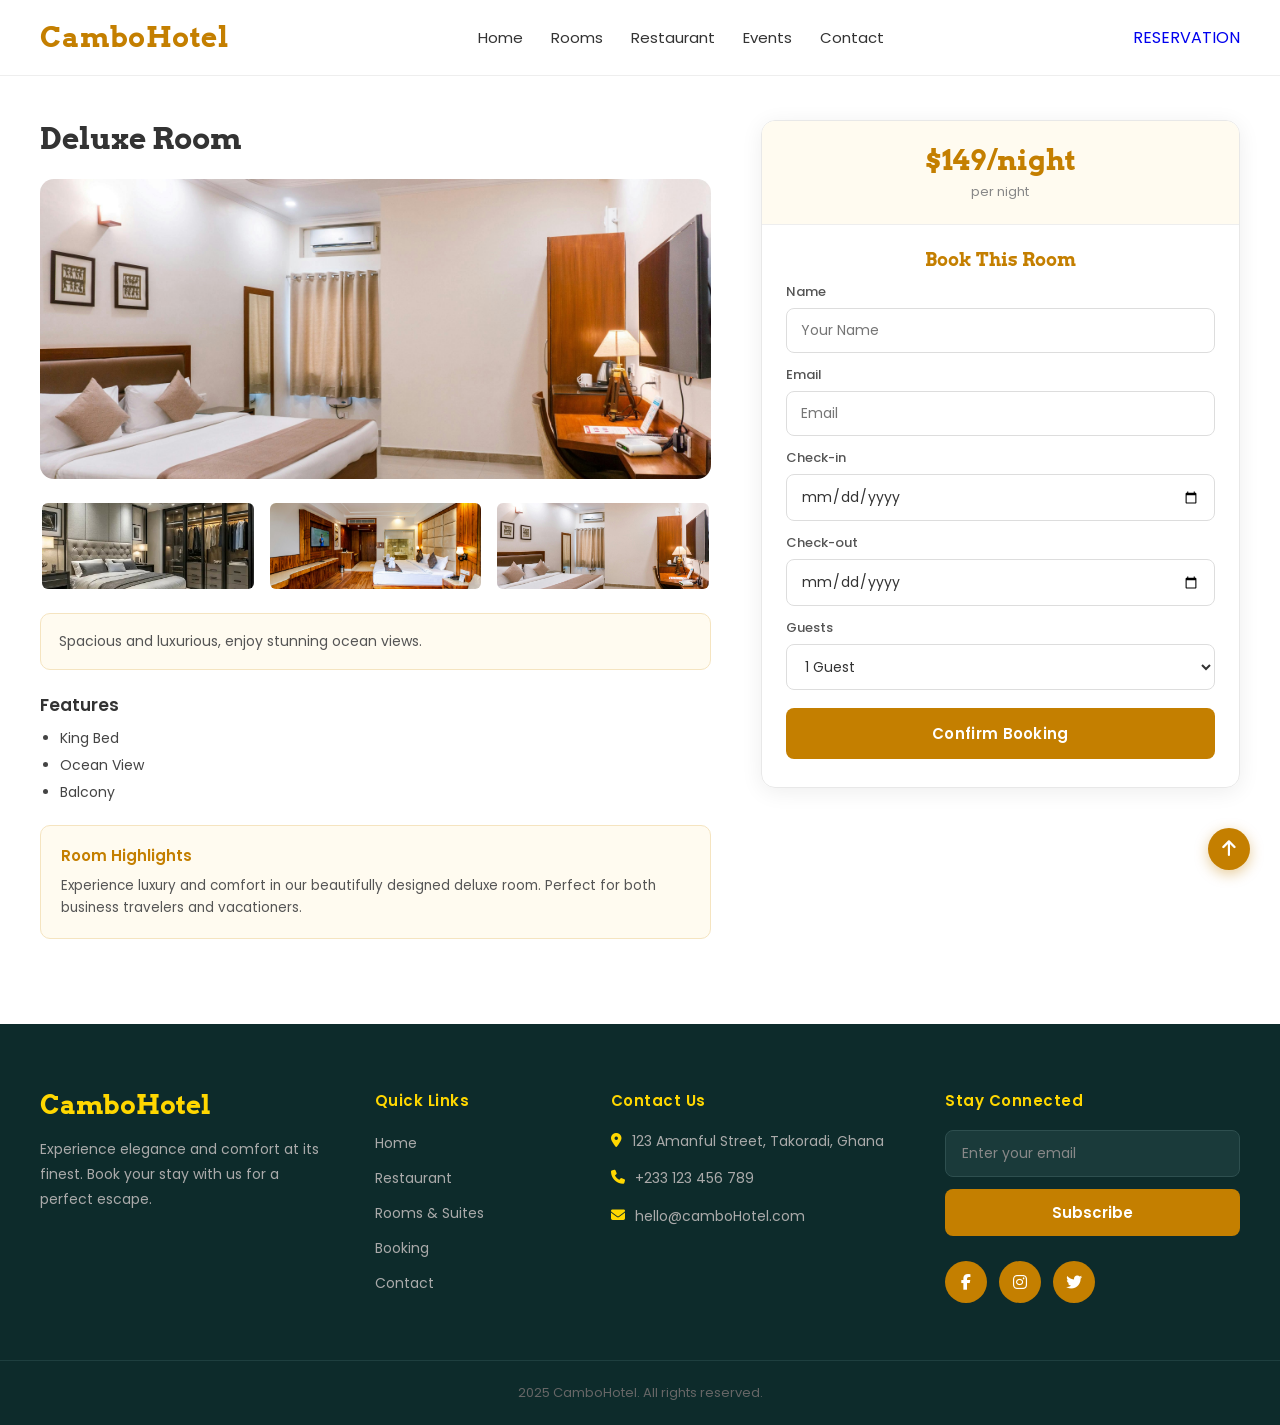
==== commit 7a8de5e4: "added something to the header" ====
--- a/booking.html
+++ b/booking.html
@@ -131,9 +131,10 @@
         <div class="footer-col">
           <h3>Quick Links</h3>
           <ul>
+            <li><a href="index.html">Home</a></li>
             <li><a href="restaurant.html">Restaurant</a></li>
             <li><a href="rooms.html">Rooms & Suites</a></li>
-            <li><a href="booking.html">Booking</a></li>
+            <li><a href="booking.html" class="active">Booking</a></li>
             <li><a href="contact.html">Contact</a></li>
           </ul>
         </div>
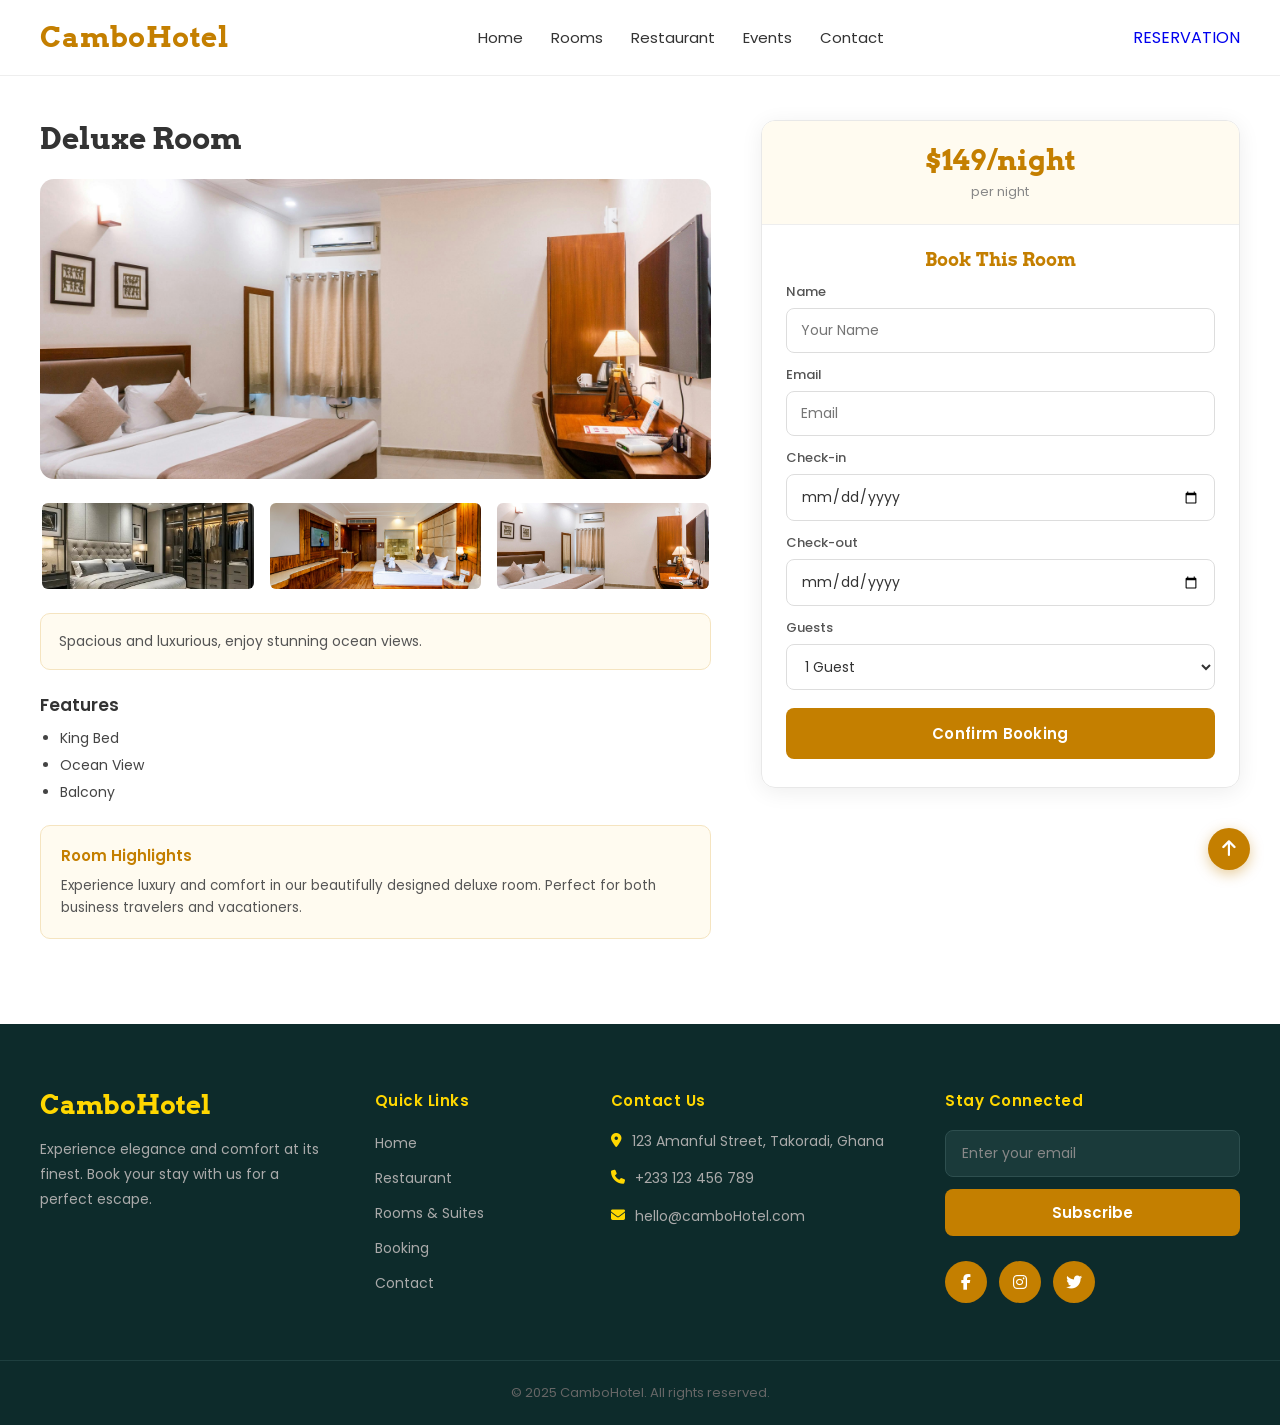
==== commit 0a741486: "added something to the footer" ====
--- a/booking.html
+++ b/booking.html
@@ -159,7 +159,7 @@
       </div>
     </div>
     <div class="footer-bottom">
-      <p> 2025 CamboHotel. All rights reserved.</p>
+      <p>&copy; 2025 CamboHotel. All rights reserved.</p>
     </div>
   </footer>
 
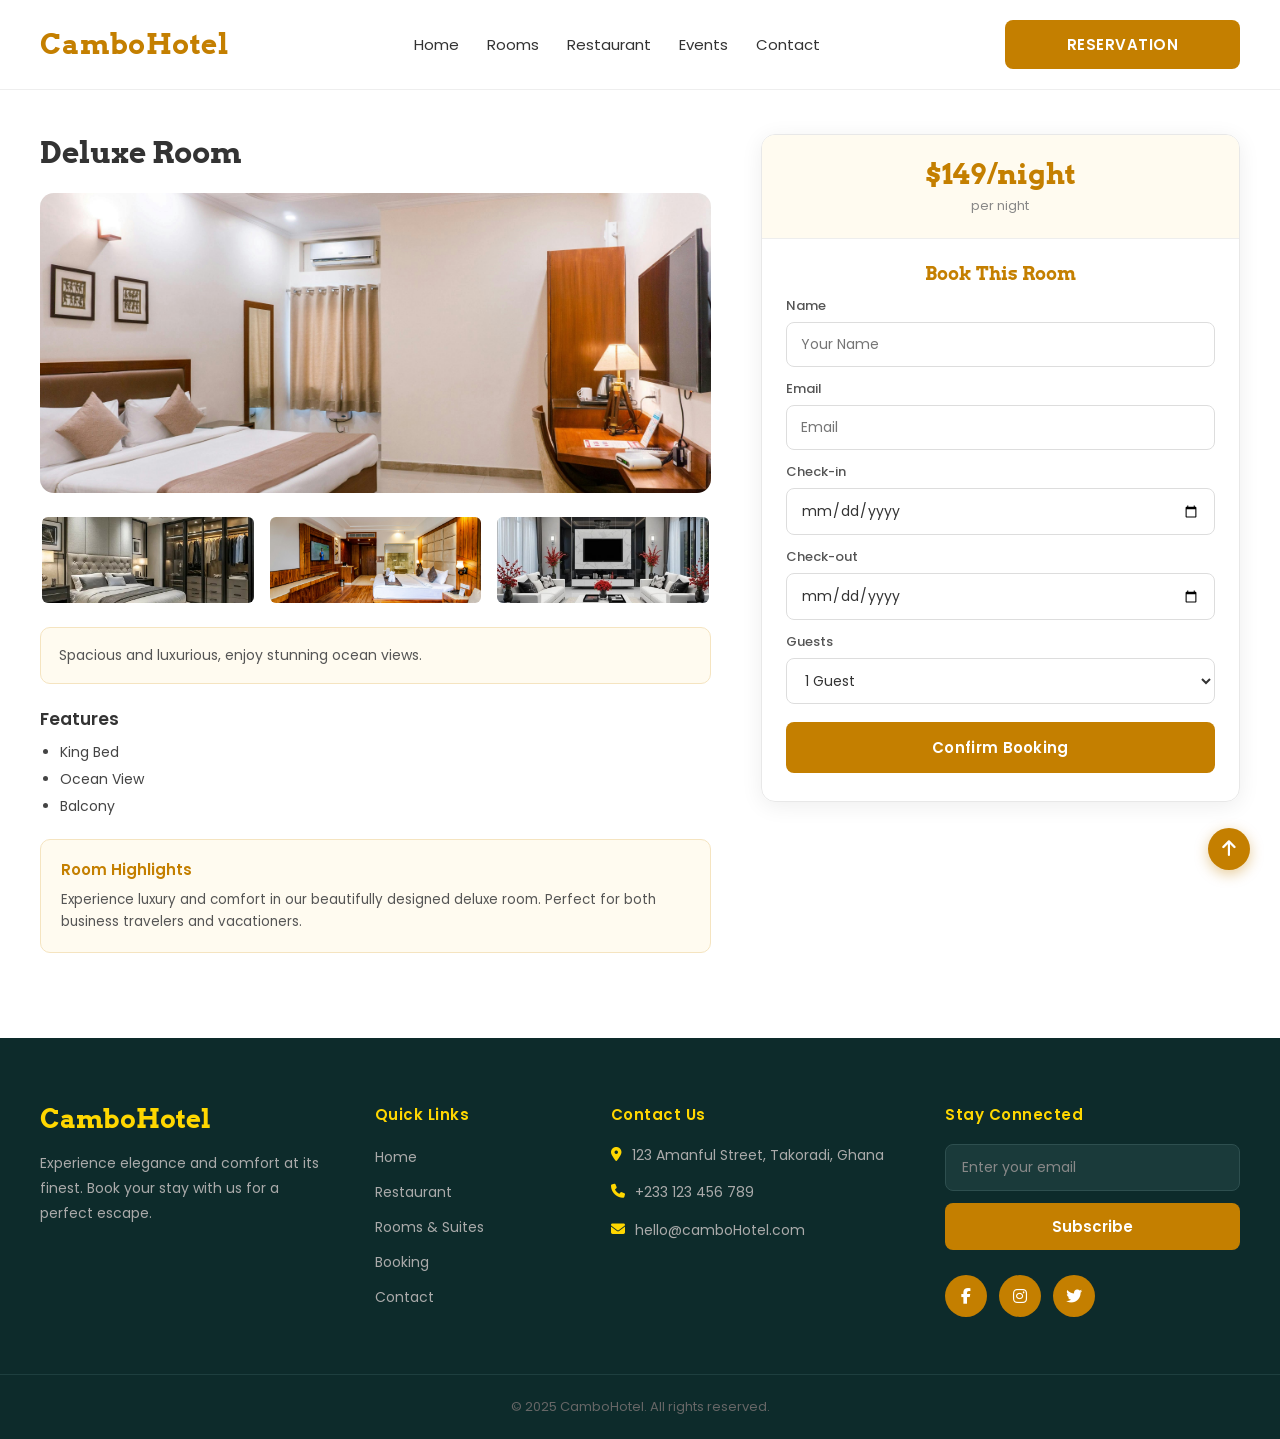
==== commit a2e501ee: "added something to the header" ====
--- a/booking.html
+++ b/booking.html
@@ -30,7 +30,9 @@
             <li><a href="contact.html">Contact</a></li>
           </ul>
         </nav>
-         <a href="booking.html" class="desktop-btn">RESERVATION</a>
+         <div class="head-btn">
+          <a href="booking.html" class="desktop-btn">RESERVATION</a>
+          </div>
       </div>
     </div>
   </header>
@@ -55,7 +57,7 @@
           <div class="room-thumbs">
             <img src="images/standard.jpg" alt="Thumb 1" onclick="changeMain(this)" />
             <img src="images/executive.jpg" alt="Thumb 2" onclick="changeMain(this)" />
-            <img src="images/deluxe.jpg" alt="Thumb 3" onclick="changeMain(this)" />
+            <img src="images/lovely.jpg" alt="Thumb 3" onclick="changeMain(this)" />
           </div>
 
           <!-- Description -->
--- a/css/style.css
+++ b/css/style.css
@@ -56,6 +56,13 @@
   justify-content: space-between;
   padding: 20px 0;
   position: relative;
+}
+.head-btn a{
+    
+    padding:12px 30px;
+    border:none;
+    border-radius:12px;
+    color:white;    
 }
 
 .logo h2 {
@@ -592,7 +599,6 @@
 header.restaurant-header {
   background: #fff;
   border-bottom: 1px solid #eee;
-  position: sticky;
   top: 0;
   z-index: 100;
   min-height: unset;
@@ -1017,7 +1023,10 @@
   top: 0;
   z-index: 100;
 }
-
+.contact-main{
+    background: #fff;
+    padding:55px 0 85px;
+}
 .contact-content {
   padding: 65px 0 85px;
   display: grid;
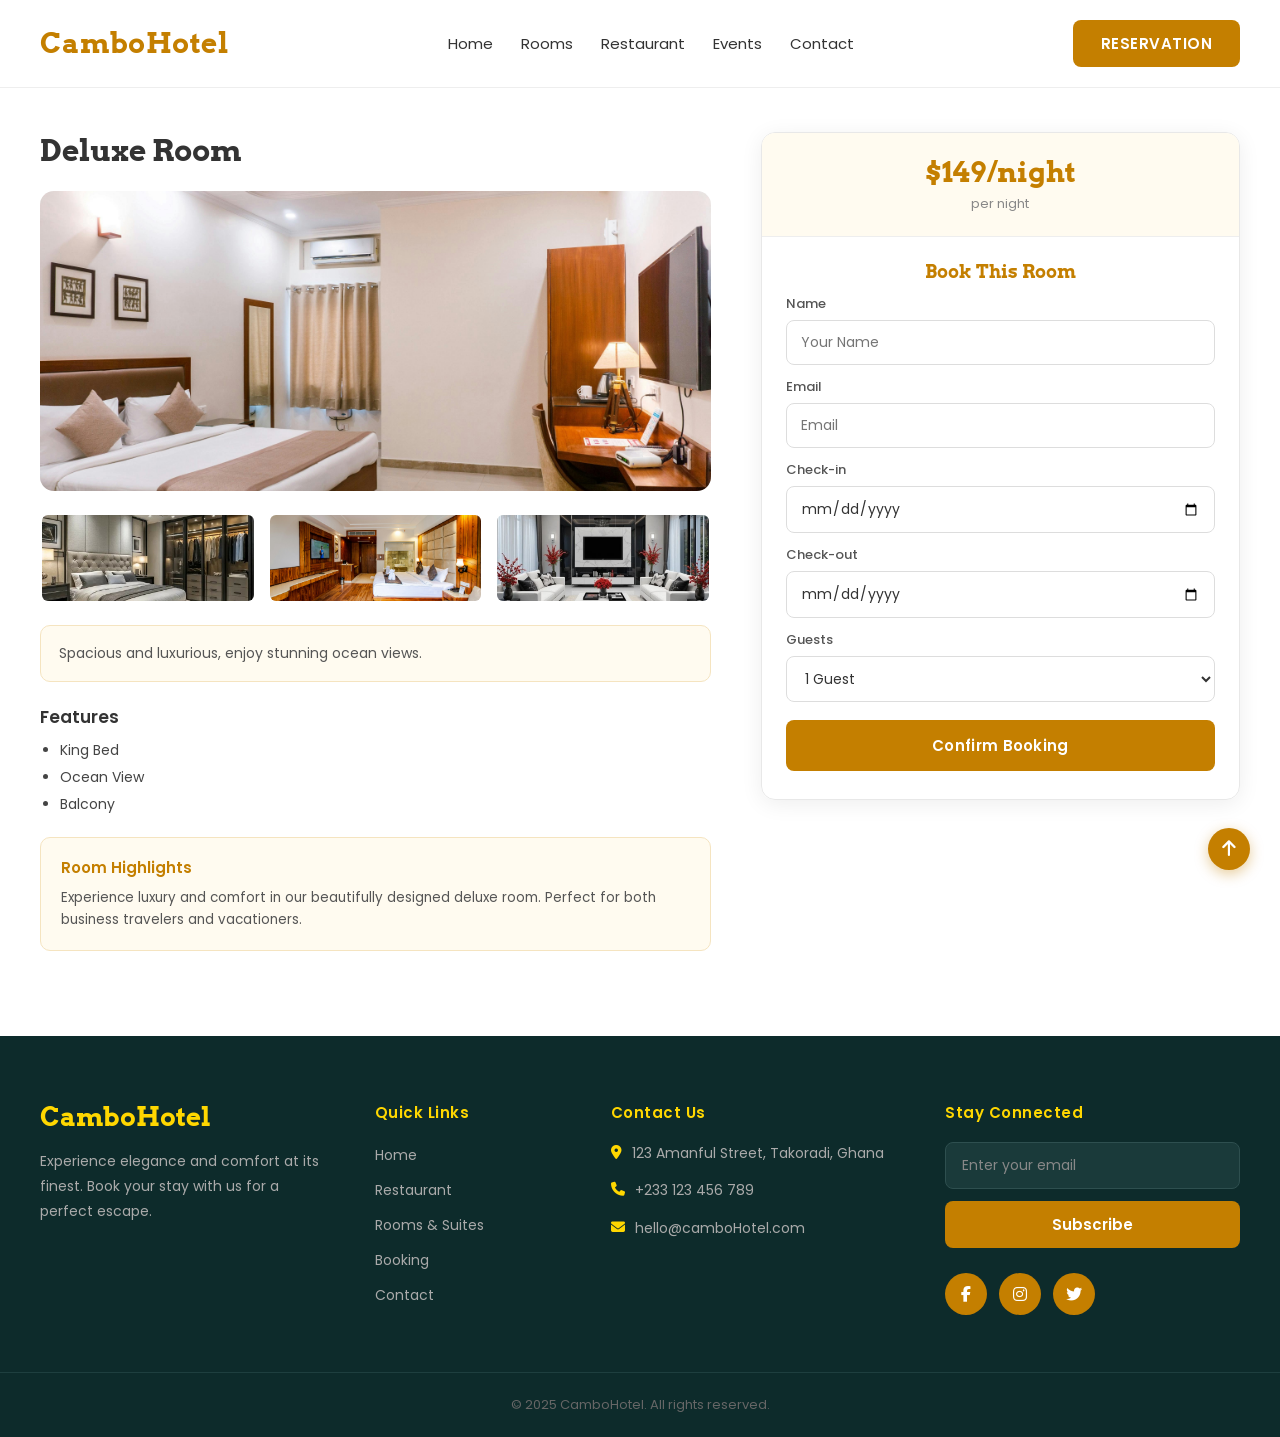
==== commit b4e23bb9: "added something to the header" ====
--- a/booking.html
+++ b/booking.html
@@ -30,9 +30,7 @@
             <li><a href="contact.html">Contact</a></li>
           </ul>
         </nav>
-         <div class="head-btn">
-          <a href="booking.html" class="desktop-btn">RESERVATION</a>
-          </div>
+         <a href="booking.html" class="desktop-btn btn">RESERVATION</a>
       </div>
     </div>
   </header>
--- a/css/style.css
+++ b/css/style.css
@@ -1,5 +1,3 @@
-
-
 @import url('https://fonts.googleapis.com/css2?family=Arvo:ital,wght@0,400;0,700;1,400;1,700&family=Poppins:wght@300;400;500;600;700&display=swap');
 
 
@@ -57,13 +55,8 @@
   padding: 20px 0;
   position: relative;
 }
-.head-btn a{
-    
-    padding:12px 30px;
-    border:none;
-    border-radius:12px;
-    color:white;    
-}
+
+
 
 .logo h2 {
   font-family: 'Arvo', serif;
@@ -830,7 +823,7 @@
   font-size: 13.5px;
   color: #555;
   line-height: 1.6;
-  display: block; /* override the flex rule from .card-body p */
+  display: block;
 }
 
 /* ============================================================
@@ -1023,9 +1016,9 @@
   top: 0;
   z-index: 100;
 }
-.contact-main{
-    background: #fff;
-    padding:55px 0 85px;
+.contact-main {
+  background: #fff;
+  padding: 55px 0 85px;
 }
 .contact-content {
   padding: 65px 0 85px;
@@ -1267,6 +1260,9 @@
   /* Hamburger */
   .menu-toggle { display: block; }
   .desktop-btn { display: none; }
+
+  /* ── FIX: hide the head-btn wrapper on mobile too ── */
+  .head-btn { display: none; }
 
   nav {
     display: none;
@@ -1322,12 +1318,27 @@
     background: rgba(255,255,255,0.05);
   }
 
-  /* Light header nav override for mobile */
+  /* ── FIX: ensure nav dropdown sits below the full navbar on light headers ── */
   header.booking-header nav,
   header.events-header nav,
   header.contact-header nav,
-  header.restaurant-header nav {
+  header.restaurant-header nav,
+  header.rooms-header nav {
     top: 68px;
+    left: 0;
+    width: 100%;
+    position: absolute;
+    background: rgba(0,0,0,0.94);
+    z-index: 999;
+  }
+
+  /* ── FIX: navbar must be position:relative so absolute nav drops below it ── */
+  header.booking-header .navbar,
+  header.events-header .navbar,
+  header.contact-header .navbar,
+  header.restaurant-header .navbar,
+  header.rooms-header .navbar {
+    position: relative;
   }
 
   /* Hero */
@@ -1342,8 +1353,8 @@
   .head-form { flex: none; width: 100%; }
 
   /* Rooms page header */
-  header.rooms-header { height: 220px; min-height: unset; }
-  .rooms-hero-content { height: calc(220px - 72px); }
+  header.rooms-header { height: auto; min-height: unset; }
+  .rooms-hero-content { height: 148px; }
   .rooms-hero-content h1 { font-size: 38px; }
 
   /* Restaurant hero */
@@ -1401,7 +1412,7 @@
   .head-details p { font-size: 14px; }
 
   /* Rooms page */
-  header.rooms-header { height: 180px; }
+  header.rooms-header { height: auto; }
   .rooms-hero-content h1 { font-size: 30px; }
   .rooms-title h2 { font-size: 22px; }
   .rooms-card { max-width: 100%; }
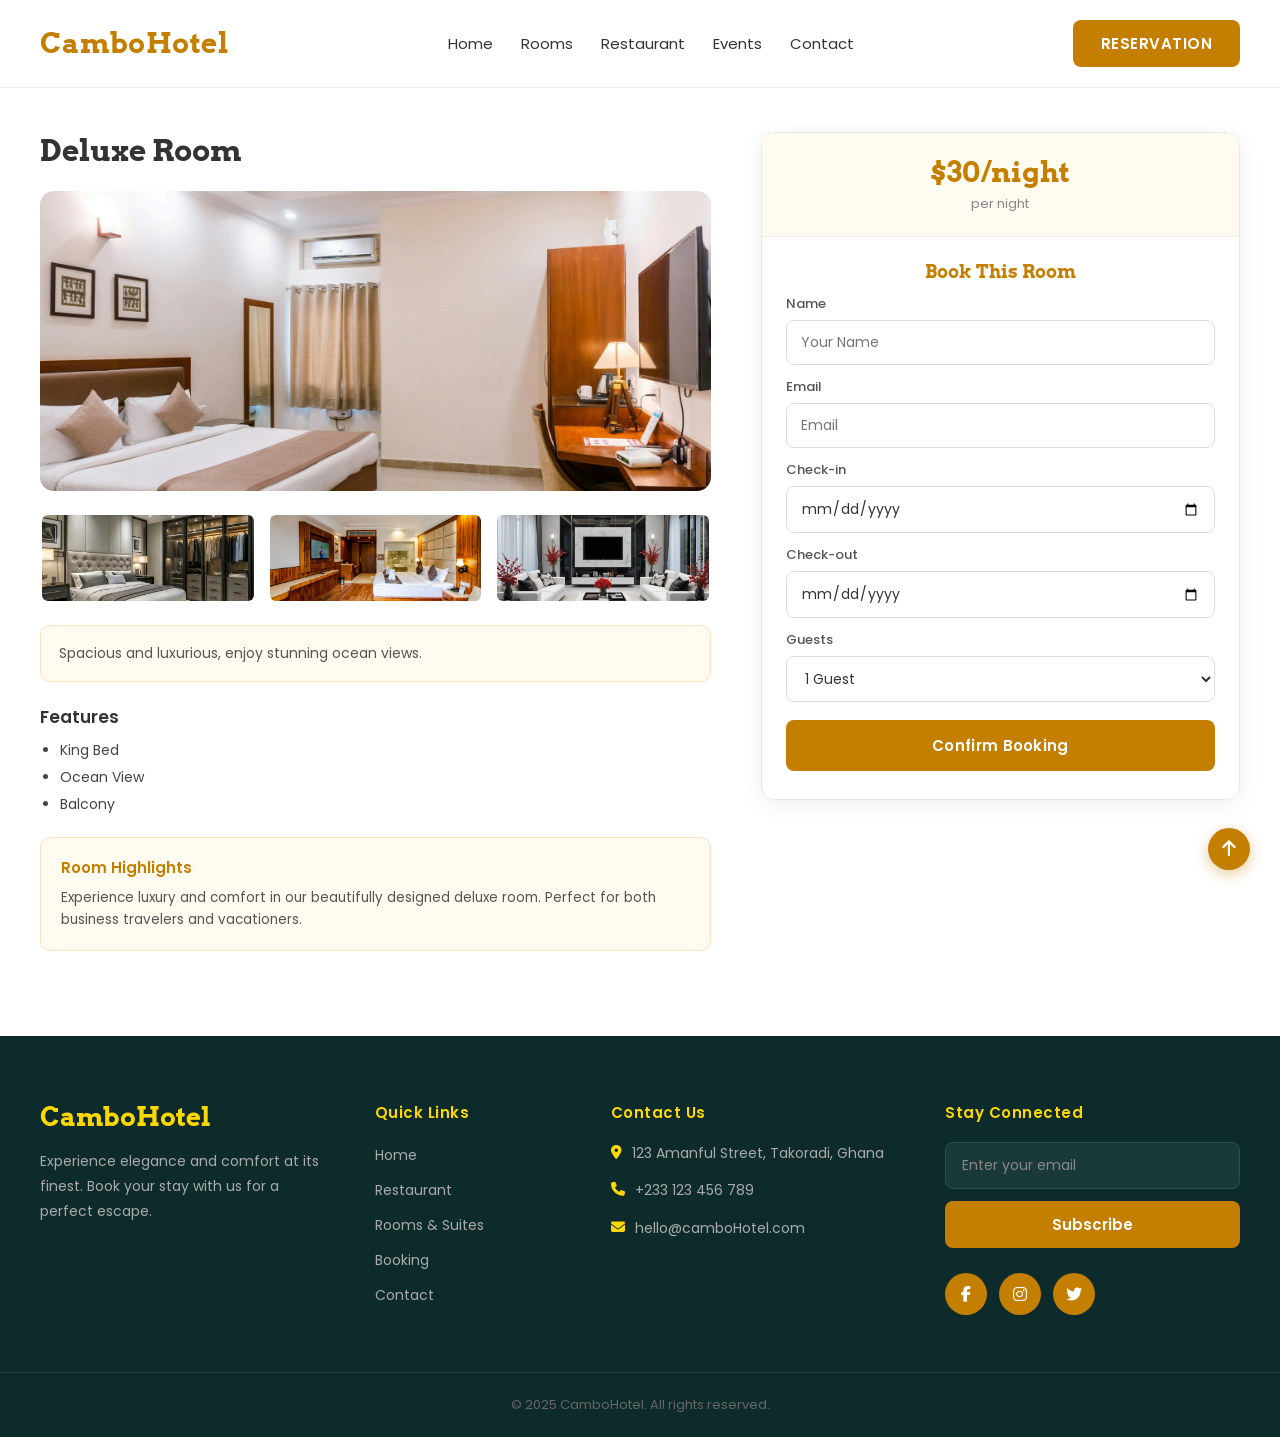
==== commit fa0c8c04: "added some changers to the main" ====
--- a/booking.html
+++ b/booking.html
@@ -41,17 +41,17 @@
 
       <div class="booking-grid">
 
-        <!-- LEFT: Room Details -->
+        
         <div class="booking-details">
 
           <h1 class="room-title">Deluxe Room</h1>
 
-          <!-- Main image -->
+          
           <div class="room-main-img">
             <img src="images/deluxe.jpg" alt="Deluxe Room" id="mainRoomImg" />
           </div>
 
-          <!-- Thumbnails -->
+          
           <div class="room-thumbs">
             <img src="images/standard.jpg" alt="Thumb 1" onclick="changeMain(this)" />
             <img src="images/executive.jpg" alt="Thumb 2" onclick="changeMain(this)" />
@@ -63,7 +63,7 @@
             <p>Spacious and luxurious, enjoy stunning ocean views.</p>
           </div>
 
-          <!-- Features -->
+          
           <div class="room-features">
             <h2>Features</h2>
             <ul>
@@ -73,7 +73,7 @@
             </ul>
           </div>
 
-          <!-- Highlights -->
+          
           <div class="room-highlights">
             <h3>Room Highlights</h3>
             <p>Experience luxury and comfort in our beautifully designed deluxe room. Perfect for both business travelers and vacationers.</p>
@@ -81,10 +81,10 @@
 
         </div>
 
-        <!-- RIGHT: Booking Form -->
+        
         <div class="booking-form-col">
           <div class="price-banner">
-            <span class="price-amount">$149/night</span>
+            <span class="price-amount">$30/night</span>
             <span class="price-label">per night</span>
           </div>
 
